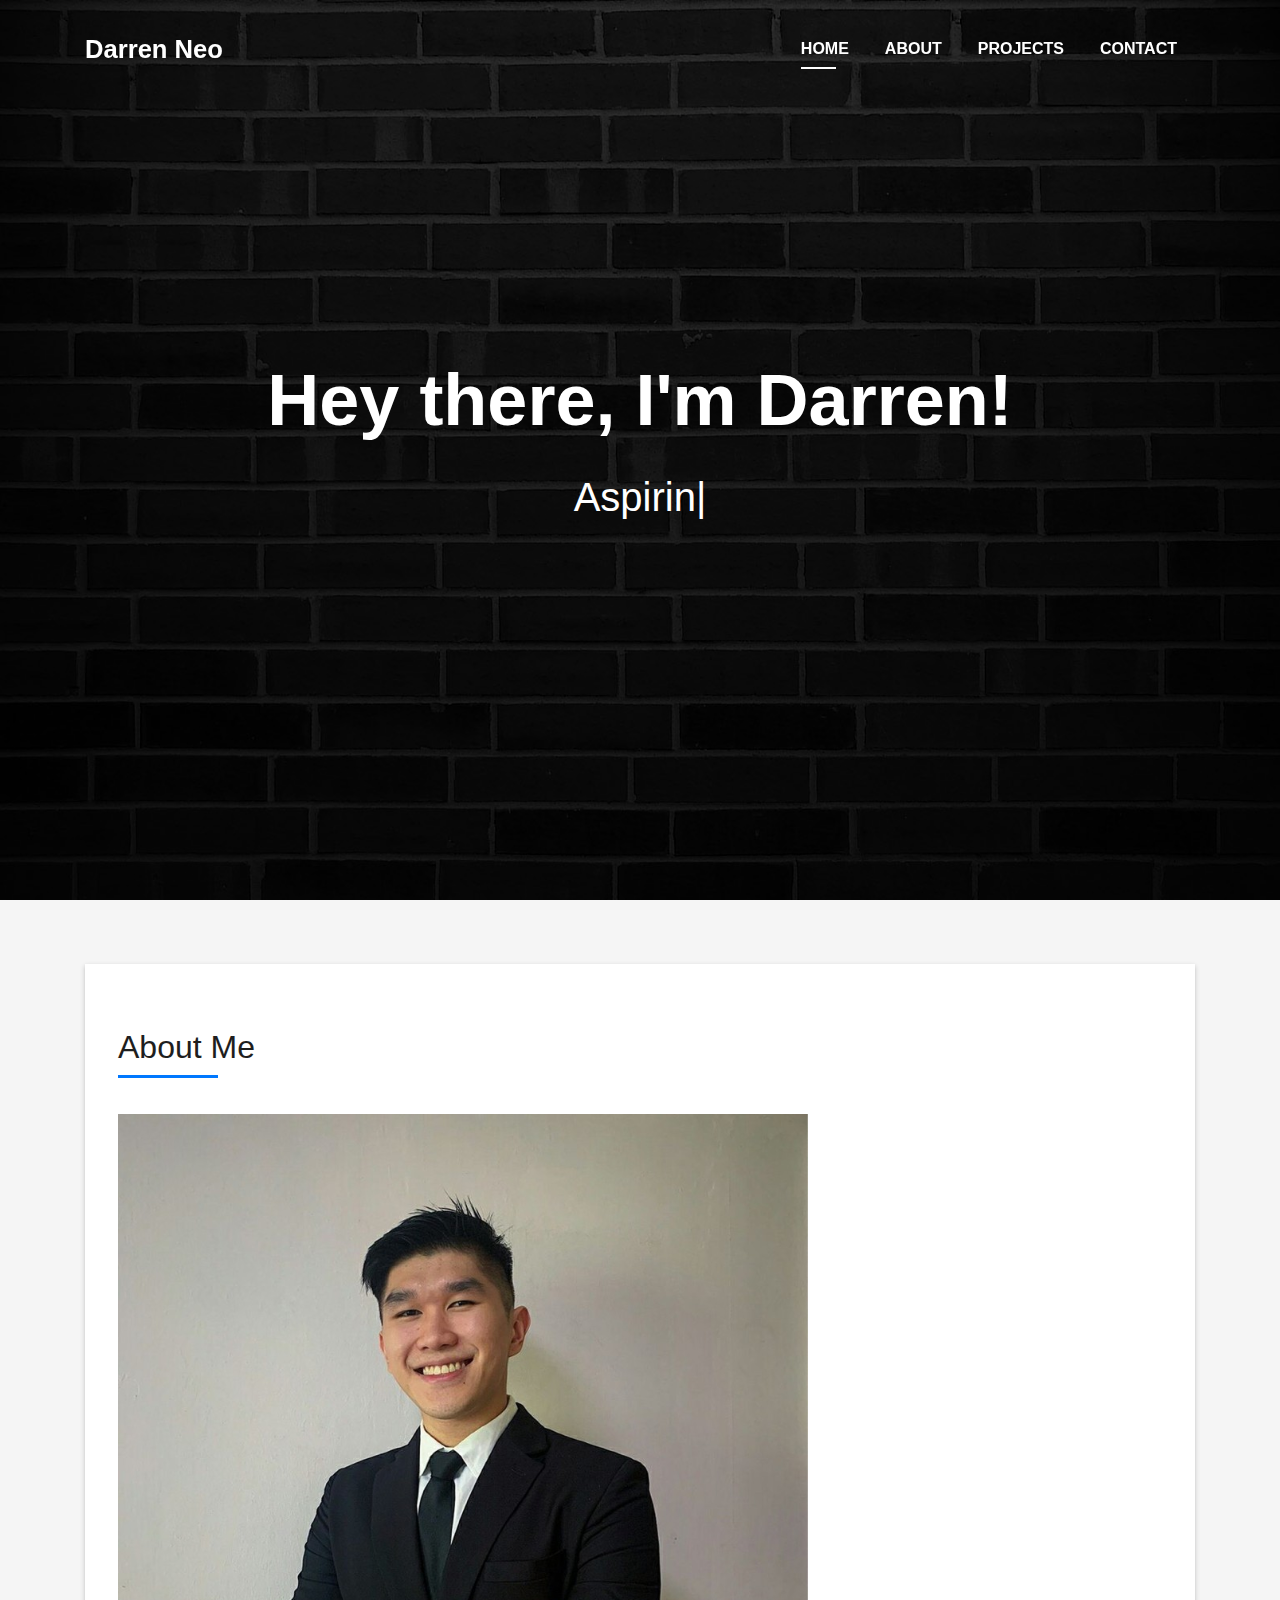
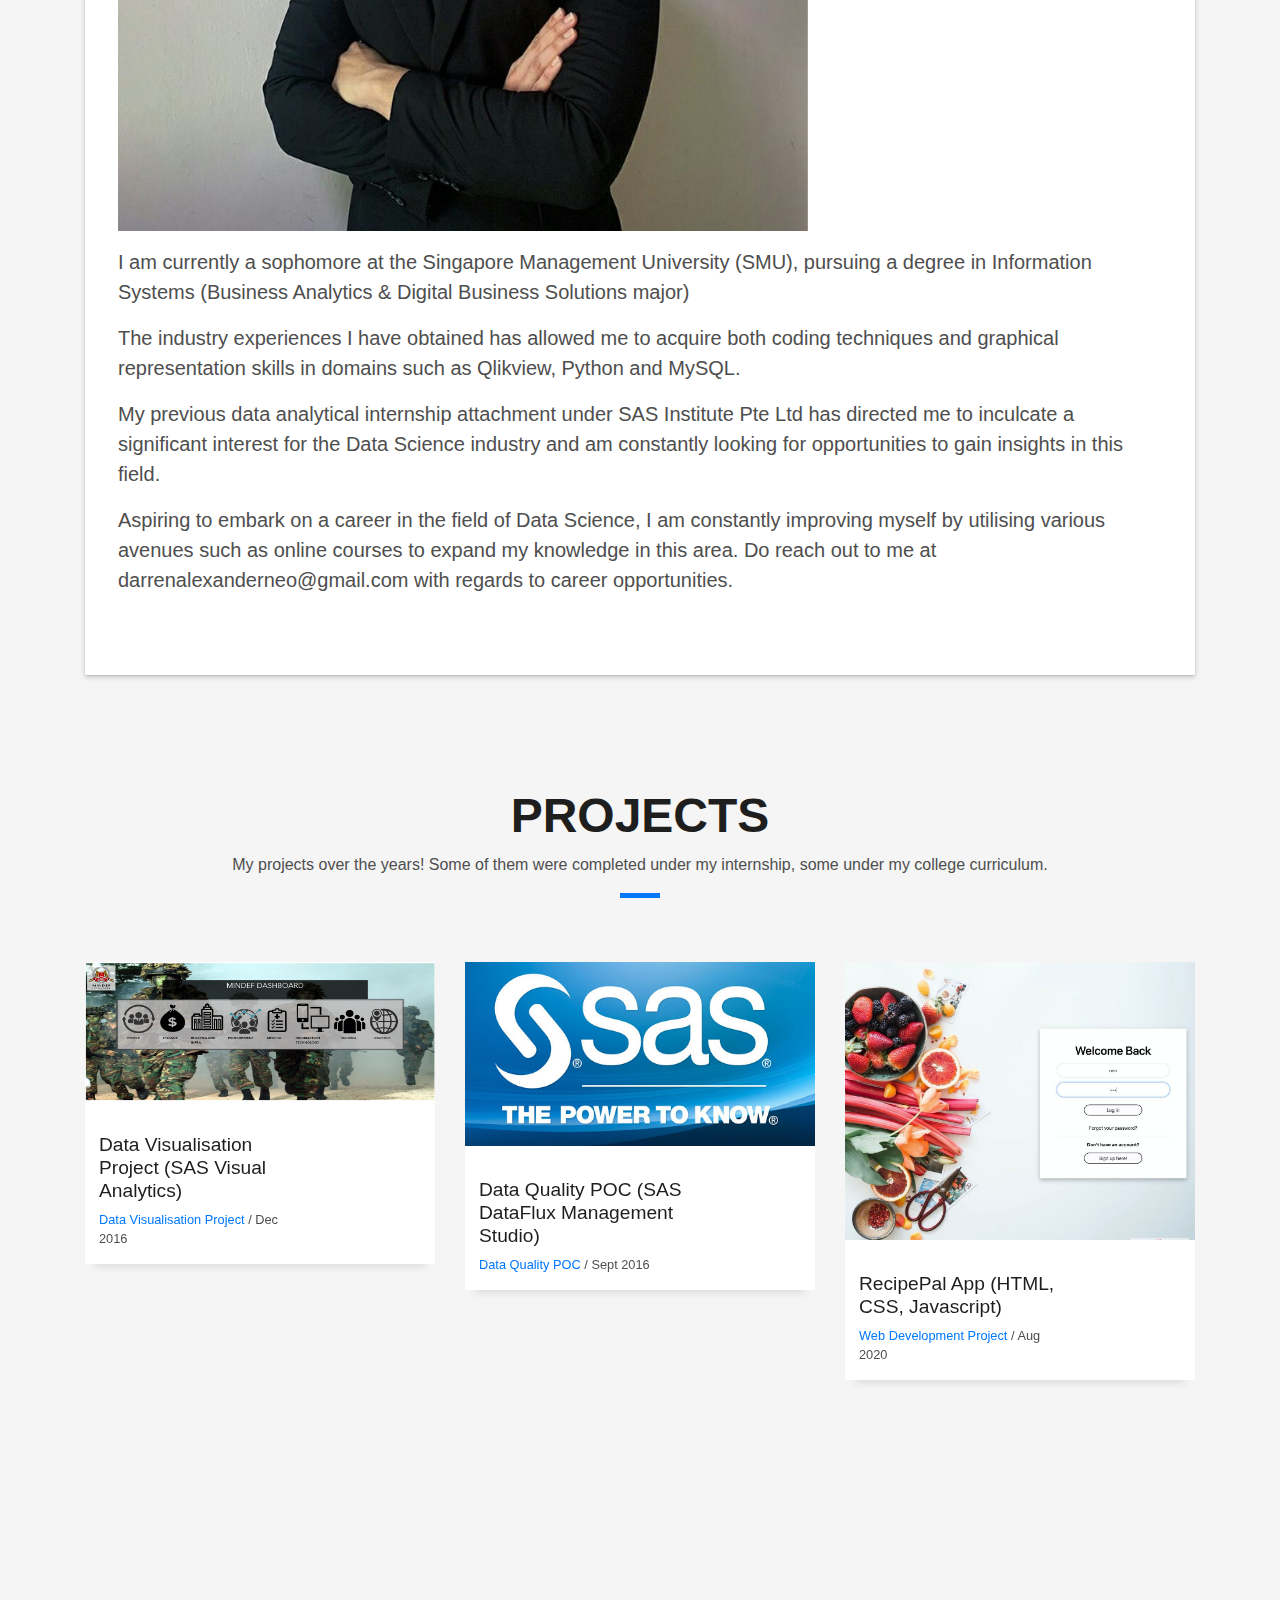
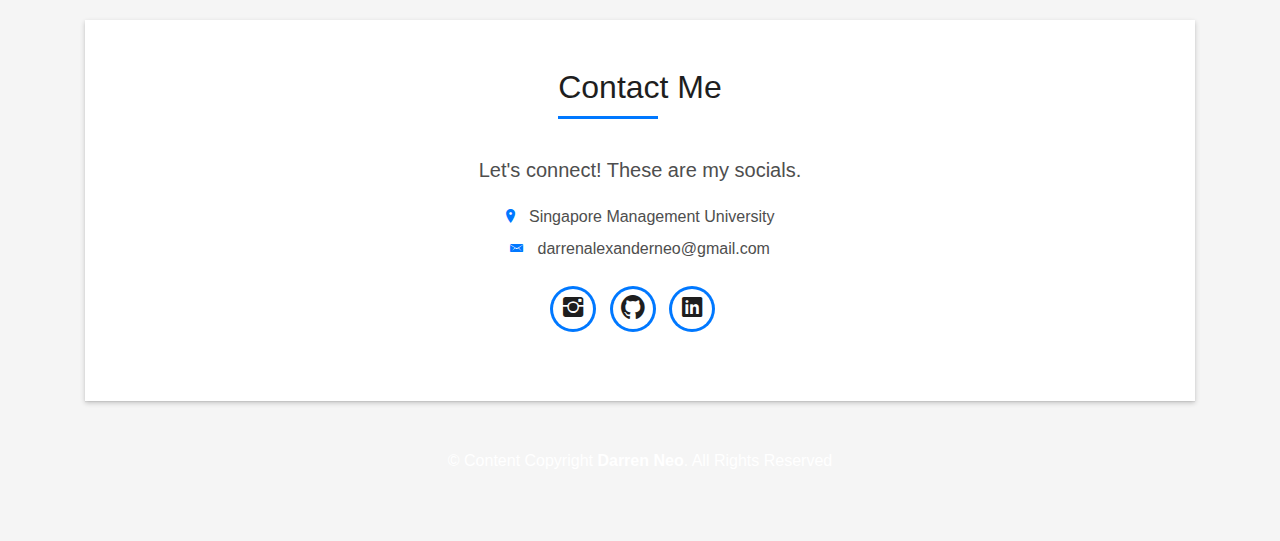
==== index.html @ d56a35bd "Updated profile image on the sidelines" ====
<!DOCTYPE html>
<html lang="en">
<head>
  <meta charset="utf-8">
  <title>Darren's Portfolio</title>
  <meta content="width=device-width, initial-scale=1.0" name="viewport">
  <meta content="" name="keywords">
  <meta content="" name="description">

  <!-- Favicons -->
  <!-- THIS IS THE WEBSITE TAB ICON -->
  <!-- <link href="img/favicon.png" rel="icon"> -->
  <link href="img/apple-touch-icon.png" rel="apple-touch-icon">

  <!-- Bootstrap CSS File -->
  <link href="lib/bootstrap/css/bootstrap.min.css" rel="stylesheet">

  <!-- Libraries CSS Files -->
  <link href="lib/font-awesome/css/font-awesome.min.css" rel="stylesheet">
  <link href="lib/animate/animate.min.css" rel="stylesheet">
  <link href="lib/ionicons/css/ionicons.min.css" rel="stylesheet">
  <link href="lib/owlcarousel/assets/owl.carousel.min.css" rel="stylesheet">
  <link href="lib/lightbox/css/lightbox.min.css" rel="stylesheet">

  <!-- Main Stylesheet File -->
  <link href="css/style.css" rel="stylesheet">

  <!-- =======================================================
    Theme Name: DevFolio
    Theme URL: https://bootstrapmade.com/devfolio-bootstrap-portfolio-html-template/
    Author: BootstrapMade.com
    License: https://bootstrapmade.com/license/
  ======================================================= -->
</head>

<body id="page-top">

  <!--/ Nav Star /-->
  <nav class="navbar navbar-b navbar-trans navbar-expand-md fixed-top" id="mainNav">
    <div class="container">
      <a class="navbar-brand js-scroll" href="#page-top">Darren Neo</a>
      <button class="navbar-toggler collapsed" type="button" data-toggle="collapse" data-target="#navbarDefault"
        aria-controls="navbarDefault" aria-expanded="false" aria-label="Toggle navigation">
        <span></span>
        <span></span>
        <span></span>
      </button>
      <div class="navbar-collapse collapse justify-content-end" id="navbarDefault">
        <ul class="navbar-nav">
          <li class="nav-item">
            <a class="nav-link js-scroll active" href="#home">Home</a>
          </li>
          <li class="nav-item">
            <a class="nav-link js-scroll" href="#about">About</a>
          </li>
          <li class="nav-item">
            <a class="nav-link js-scroll" href="#project">Projects</a>
          </li>
          <li class="nav-item">
            <a class="nav-link js-scroll" href="#contact">Contact</a>
          </li>
        </ul>
      </div>
    </div>
  </nav>
  <!--/ Nav End /-->

  <!--/ Intro Skew Star /-->
  <div id="home" class="intro route bg-image" style="background-image: url(img/top_background.jpg)">
    <div class="overlay-itro"></div>
    <div class="intro-content display-table">
      <div class="table-cell">
        <div class="container">
          <!--<p class="display-6 color-d">Hello, world!</p>-->
          <h1 class="intro-title mb-4">Hey there, I'm Darren!</h1>
          <p class="intro-subtitle"><span class="text-slider-items"> Aspiring Data Scientist. Welcome to my page. </span><strong class="text-slider"></strong></p>
          <!-- <p class="pt-3"><a class="btn btn-primary btn js-scroll px-4" href="#about" role="button">Learn More</a></p> -->
        </div>
      </div>
    </div>
  </div>
  <!--/ Intro Skew End /-->

  <section id="about" class="about-mf sect-pt4 route">
    <div class="container">
      <div class="row">
        <div class="col-sm-12">
          <div class="box-shadow-full">
            <div class="row">
                <div class="about-me pt-4 pt-md-0">
                  <div class="title-box-2">
                    <h5 class="title-left">
                      About Me
                    </h5>
                  </div>
                  <p class="lead">
                    <img src="img/neo.jpg">
                  </p>
                  <p class="lead">
                    I am currently a sophomore at the Singapore Management University (SMU), pursuing a degree in Information Systems (Business Analytics & Digital Business Solutions major)
                  
                  </p>

                  <p class="lead">
                    The industry experiences I have obtained has allowed me to acquire both coding techniques and graphical representation skills in domains such as Qlikview, Python and MySQL.
                  </p>


                  <p class="lead">
                    My previous data analytical internship attachment under SAS Institute Pte Ltd has directed me to inculcate a significant interest for the Data Science industry and am constantly looking for opportunities to gain insights in this field.
                  </p>
                    
                  <p class="lead">
                    Aspiring to embark on a career in the field of Data Science, I am constantly improving myself by utilising various avenues such as online courses to expand my knowledge in this area.

                    Do reach out to me at darrenalexanderneo@gmail.com with regards to career opportunities.
                  </p>
                </div>
            </div>
          </div>
        </div>
      </div>
    </div>
  </section>


  <!-- <div class="section-counter paralax-mf bg-image" style="background-image: url(img/counters-bg.jpg)">
    <div class="overlay-mf"></div>
    <div class="container">
      <div class="row">
        <div class="col-sm-3 col-lg-3">
          <div class="counter-box">
            <div class="counter-ico">
              <span class="ico-circle"><i class="ion-checkmark-round"></i></span>
            </div>
            <div class="counter-num">
              <p class="counter">450</p>
              <span class="counter-text">WORKS COMPLETED</span>
            </div>
          </div>
        </div>
        <div class="col-sm-3 col-lg-3">
          <div class="counter-box pt-4 pt-md-0">
            <div class="counter-ico">
              <span class="ico-circle"><i class="ion-ios-calendar-outline"></i></span>
            </div>
            <div class="counter-num">
              <p class="counter">15</p>
              <span class="counter-text">YEARS OF EXPERIENCE</span>
            </div>
          </div>
        </div>
        <div class="col-sm-3 col-lg-3">
          <div class="counter-box pt-4 pt-md-0">
            <div class="counter-ico">
              <span class="ico-circle"><i class="ion-ios-people"></i></span>
            </div>
            <div class="counter-num">
              <p class="counter">550</p>
              <span class="counter-text">TOTAL CLIENTS</span>
            </div>
          </div>
        </div>
        <div class="col-sm-3 col-lg-3">
          <div class="counter-box pt-4 pt-md-0">
            <div class="counter-ico">
              <span class="ico-circle"><i class="ion-ribbon-a"></i></span>
            </div>
            <div class="counter-num">
              <p class="counter">36</p>
              <span class="counter-text">AWARD WON</span>
            </div>
          </div>
        </div>
      </div>
    </div>
  </div> -->

  <!--/ Section Portfolio Star /-->
  <section id="project" class="portfolio-mf sect-pt4 route">
    <div class="container">
      <div class="row">
        <div class="col-sm-12">
          <div class="title-box text-center">
            <h3 class="title-a">
              Projects
            </h3>
            <p class="subtitle-a">
              My projects over the years! Some of them were completed under my internship, some under my college curriculum.
            </p>
            <div class="line-mf"></div>
          </div>
        </div>
      </div>
      <div class="row">
        <!-- Project 1 -->
        <div class="col-md-4">
          <div class="work-box">
            <a href="https://www.notion.so/DSTA-Project-be41831e531940e592bbd3d10b6cafe5" target="_blank">
              <div class="work-img">
                <img src="img/project1.png" alt="" class="img-fluid">
              </div>
              <div class="work-content">
                <div class="row">
                  <div class="col-sm-8">
                    <h4 class="w-title"> Data Visualisation Project (SAS Visual Analytics) </h4>
                    <div class="w-more">
                      <span class="w-ctegory">Data Visualisation Project</span> / <span class="w-date">Dec 2016</span>
                    </div>
                  </div>
                </div>
              </div>
            </a>
          </div>
        </div>
        <!-- End of Project 1 -->

        <!-- Project 2 -->
        <div class="col-md-4">
          <div class="work-box">
            <a href="https://www.notion.so/Data-Quality-POC-with-SAS-DataFlux-Management-Studio-527b34cad21740ccb326f29908d84ff3" target="_blank">
              <div class="work-img">
                <img src="img/project2.jpg" alt="" class="img-fluid">
              </div>
              <div class="work-content">
                <div class="row">
                  <div class="col-sm-8">
                    <h4 class="w-title"> Data Quality POC (SAS DataFlux Management Studio) </h4>
                    <div class="w-more">
                      <span class="w-ctegory">Data Quality POC</span> / <span class="w-date">Sept 2016</span>
                    </div>
                  </div>
                </div>
              </div>
            </a>
          </div>
        </div>
        <!-- End of Project 2 -->

        <!-- Project 3 -->
        <div class="col-md-4">
          <div class="work-box">
            <a href="http://recipepal.000webhostapp.com/main/" target="_blank">
              <div class="work-img">
                <img src="img/project3.jpg" alt="" class="img-fluid">
              </div>
              <div class="work-content">
                <div class="row">
                  <div class="col-sm-8">
                    <h4 class="w-title"> RecipePal App (HTML, CSS, Javascript) </h4>
                    <div class="w-more">
                      <span class="w-ctegory">Web Development Project</span> / <span class="w-date">Aug 2020</span>
                    </div>
                  </div>
                </div>
              </div>
            </a>
          </div>
        </div>
        <!-- End of Project 3 -->
        
      </div>
    </div>
  </section>
  <!--/ Section Portfolio End /-->

  <!--/ Section Contact-Footer Star /-->
  <!--  Can add paralax-mf to section class -->
  <section class="footer-paralax bg-image sect-mt4 route" style="background-image: url(img/contact_bg.jpg)">
    <!-- <div class="paralax-mf"></div> -->
    <div class="container">
      <div class="row">
        <div class="col-sm-12">
          <div class="contact-mf">
            <div id="contact" class="box-shadow-full">
              <div class="row">
                <div class="col-md-12" style="text-align: center">
                  <div class="title-box-2 pt-4 pt-md-0">
                    <h5 class="title-left">
                      Contact Me
                    </h5>
                  </div>
                  <div class="more-info">
                    <p class="lead">
                      Let's connect! These are my socials.
                    </p>
                    <ul class="list-ico">
                      <li><span class="ion-ios-location"></span> Singapore Management University</li>
                      <!-- <li><span class="ion-ios-telephone"></span> (617) 557-0089</li> -->
                      <li><span class="ion-email"></span> darrenalexanderneo@gmail.com</li>
                    </ul>
                  </div>
                  <div class="socials">
                    <ul>
                      <li><a href="https://instagram.com/darrennyy"><span class="ico-circle"><i class="ion-social-instagram"></i></span></a></li>
                      <li><a href="https://github.com/darrenalexanderneo"><span class="ico-circle"><i class="ion-social-github"></i></span></a></li>
                      <li><a href="https://www.linkedin.com/in/darren-neo-yong-yi/"><span class="ico-circle"><i class="ion-social-linkedin"></i></span></a></li>
                    </ul>
                  </div>
                </div>
              </div>
            </div>
          </div>
        </div>
      </div>
    </div>
    <footer>
      <div class="container">
        <div class="row">
          <div class="col-sm-12">
            <div class="copyright-box">
              <p class="copyright">&copy; Content Copyright <strong>Darren Neo</strong>. All Rights Reserved</p>
              <div class="credits">
                <!--
                  All the links in the footer should remain intact.
                  You can delete the links only if you purchased the pro version.
                  Licensing information: https://bootstrapmade.com/license/
                  Purchase the pro version with working PHP/AJAX contact form: https://bootstrapmade.com/buy/?theme=DevFolio
                -->
                <!-- Designed by <a href="https://bootstrapmade.com/">BootstrapMade</a> -->
              </div>
            </div>
          </div>
        </div>
      </div>
    </footer>
  </section>
  <!--/ Section Contact-footer End /-->

  <a href="#" class="back-to-top"><i class="fa fa-chevron-up"></i></a>
  <div id="preloader"></div>

  <!-- JavaScript Libraries -->
  <script src="lib/jquery/jquery.min.js"></script>
  <script src="lib/jquery/jquery-migrate.min.js"></script>
  <script src="lib/popper/popper.min.js"></script>
  <script src="lib/bootstrap/js/bootstrap.min.js"></script>
  <script src="lib/easing/easing.min.js"></script>
  <script src="lib/counterup/jquery.waypoints.min.js"></script>
  <script src="lib/counterup/jquery.counterup.js"></script>
  <script src="lib/owlcarousel/owl.carousel.min.js"></script>
  <script src="lib/lightbox/js/lightbox.min.js"></script>
  <script src="lib/typed/typed.min.js"></script>
  <!-- Contact Form JavaScript File -->
  <script src="contactform/contactform.js"></script>

  <!-- Template Main Javascript File -->
  <script src="js/main.js"></script>

</body>
</html>
---- css/style.css ----
/*
  Theme Name: DevFolio
  Theme URL: https://bootstrapmade.com/devfolio-bootstrap-portfolio-html-template/
  Author: BootstrapMade.com
  License: https://bootstrapmade.com/license/
*/

/*======================================
//--//-->   STYLES GENERALES
======================================*/

body {
  background-color: #f5f5f5;
  color: #4e4e4e;
}

h1,
h2,
h3,
h4,
h5,
h6 {
  color: #1e1e1e;
}

a {
  color: #1e1e1e;
  transition: all 0.5s ease-in-out;
}

a:hover {
  color: #0078ff;
  text-decoration: none;
  transition: all 0.5s ease-in-out;
}

.p-r {
  position: relative;
}

.color-a {
  color: #0078ff;
}

.color-d {
  color: #f5f5f5;
}

.color-text-a {
  color: #4e4e4e;
}

.box-shadow,
.paralax-mf,
.service-box,
.work-box,
.card-blog {
  box-shadow: 0 13px 8px -10px rgba(0, 0, 0, 0.1);
}

.box-shadow-a,
.button:hover {
  box-shadow: 0 0 0 4px #cde1f8;
}

.display-5 {
  font-size: 2.5rem;
  font-weight: 300;
  line-height: 1.1;
}

.display-6 {
  font-size: 2rem;
  font-weight: 300;
  line-height: 1.1;
}

.avatar {
  width: 32px;
  height: 32px;
  margin-right: 4px;
  overflow: hidden;
}

.bg-image {
  background-repeat: no-repeat;
  background-attachment: fixed;
  background-size: cover;
  background-position: center center;
}

.overlay-mf {
  background-color: #0078ff;
}

.overlay-mf {
  position: absolute;
  top: 0;
  left: 0px;
  padding: 0;
  height: 100%;
  width: 100%;
  opacity: .7;
}

.paralax-mf {
  position: relative;
  padding: 8rem 0;
}

.display-table {
  width: 100%;
  height: 100%;
  display: table;
}

.table-cell {
  display: table-cell;
  vertical-align: middle;
}

/*--/ Sections /--*/

.sect-4 {
  padding: 4rem 0;
}

.sect-pt4 {
  padding-top: 4rem;
}

.sect-mt4 {
  margin-top: 4rem;
}

/*--/ Title s /--*/

.title-s {
  font-weight: 600;
  color: #1e1e1e;
  font-size: 1.1rem;
}

/*--/ Title A /--*/

.title-box {
  margin-bottom: 4rem;
}

.title-a {
  font-size: 3rem;
  font-weight: bold;
  text-transform: uppercase;
}

.subtitle-a {
  color: #4e4e4e;
}

.line-mf {
  width: 40px;
  height: 5px;
  background-color: #0078ff;
  margin: 0 auto;
}

/*--/ Title Left /--*/

.title-box-2 {
  margin-bottom: 3rem;
}

.title-left {
  font-size: 2rem;
  position: relative;
}

.title-left:before {
  content: '';
  position: absolute;
  height: 3px;
  background-color: #0078ff;
  width: 100px;
  bottom: -12px;
}

/*------/ Box /------*/

.box-pl2 {
  padding-left: 2rem;
}

.box-shadow-full {
  padding: 3rem 1.25rem;
  position: relative;
  background-color: #fff;
  margin-bottom: 3rem;
  z-index: 2;
  box-shadow: 0 1px 1px 0 rgba(0, 0, 0, 0.06), 0 2px 5px 0 rgba(0, 0, 0, 0.2);
}

/*------/ Socials /------*/

.socials {
  padding: 1.5rem 0;
}

.socials ul li {
  display: inline-block;
}

.socials .ico-circle {
  height: 40px;
  width: 40px;
  font-size: 1.7rem;
  border-radius: 50%;
  line-height: 1.4;
  margin: 0 15px 0 0;
  box-shadow: 0 0 0 3px #0078ff;
  transition: all 500ms ease;
}

.socials .ico-circle:hover {
  background-color: #0078ff;
  color: #fff;
  box-shadow: 0 0 0 3px #cde1f8;
  transition: all 500ms ease;
}

/*------/ Ul resect /------*/

.ul-resect,
.socials ul,
.list-ico,
.blog-wrapper .post-meta ul,
.box-comments .list-comments,
.widget-sidebar .list-sidebar,
.widget-tags ul {
  list-style: none;
  padding-left: 0;
  margin-bottom: 0;
}

.list-ico {
  line-height: 2;
}

.list-ico span {
  color: #0078ff;
  margin-right: 10px;
}

/*------/ Ico Circle /------*/

.ico-circle {
  height: 100px;
  width: 100px;
  font-size: 2rem;
  border-radius: 50%;
  line-height: 1.55;
  margin: 0 auto;
  text-align: center;
  box-shadow: 0 0 0 10px #0078ff;
  display: block;
}

/*------/ Owl Carousel /------*/

.owl-theme .owl-dots {
  text-align: center;
  margin-top: 18px;
}

.owl-theme .owl-dots .owl-dot {
  display: inline-block;
}

.owl-theme .owl-dots .owl-dot span {
  width: 18px;
  height: 7px;
  margin: 5px 5px;
  background: #cde1f8;
  border: 0px solid #cde1f8;
  display: block;
  transition: all 0.6s ease-in-out;
  cursor: pointer;
}

.owl-theme .owl-dots .owl-dot:hover span {
  background-color: #cde1f8;
}

.owl-theme .owl-dots .owl-dot.active span {
  background-color: #1B1B1B;
  width: 25px;
}

/*--/ Scrolltop s /--*/

.scrolltop-mf {
  position: relative;
  display: none;
}

.scrolltop-mf span {
  z-index: 999;
  position: fixed;
  width: 42px;
  height: 42px;
  background-color: #0078ff;
  opacity: .7;
  font-size: 1.6rem;
  line-height: 1.5;
  text-align: center;
  color: #fff;
  top: auto;
  left: auto;
  right: 30px;
  bottom: 50px;
  cursor: pointer;
  border-radius: 50%;
}

/* Back to top button */

.back-to-top {
  position: fixed;
  display: none;
  background: #0078ff;
  color: #fff;
  width: 44px;
  height: 44px;
  text-align: center;
  line-height: 1;
  font-size: 16px;
  border-radius: 50%;
  right: 15px;
  bottom: 15px;
  transition: background 0.5s;
  z-index: 11;
}

.back-to-top i {
  padding-top: 12px;
  color: #fff;
}

/* Prelaoder */

#preloader {
  position: fixed;
  top: 0;
  left: 0;
  right: 0;
  bottom: 0;
  z-index: 9999;
  overflow: hidden;
  background: #fff;
}

#preloader:before {
  content: "";
  position: fixed;
  top: calc(50% - 30px);
  left: calc(50% - 30px);
  border: 6px solid #f2f2f2;
  border-top: 6px solid #0078ff;
  border-radius: 50%;
  width: 60px;
  height: 60px;
  -webkit-animation: animate-preloader 1s linear infinite;
  animation: animate-preloader 1s linear infinite;
}

@-webkit-keyframes animate-preloader {
  0% {
    -webkit-transform: rotate(0deg);
    transform: rotate(0deg);
  }

  100% {
    -webkit-transform: rotate(360deg);
    transform: rotate(360deg);
  }
}

@keyframes animate-preloader {
  0% {
    -webkit-transform: rotate(0deg);
    transform: rotate(0deg);
  }

  100% {
    -webkit-transform: rotate(360deg);
    transform: rotate(360deg);
  }
}

/*======================================
//--//-->   NAVBAR
======================================*/

.navbar-b {
  transition: all .5s ease-in-out;
  background-color: transparent;
  padding-top: 1.563rem;
  padding-bottom: 1.563rem;
}

.navbar-b.navbar-reduce {
  box-shadow: 0px 6px 9px 0px rgba(0, 0, 0, 0.06);
}

.navbar-b.navbar-trans .nav-item,
.navbar-b.navbar-reduce .nav-item {
  position: relative;
  padding-right: 10px;
  padding-left: 0;
}

.navbar-b.navbar-trans .nav-link,
.navbar-b.navbar-reduce .nav-link {
  color: #fff;
  text-transform: uppercase;
  font-weight: 600;
}

.navbar-b.navbar-trans .nav-link:before,
.navbar-b.navbar-reduce .nav-link:before {
  content: '';
  position: absolute;
  margin-left: 0px;
  width: 0%;
  bottom: 0;
  left: 0;
  height: 2px;
  transition: all 500ms ease;
}

.navbar-b.navbar-trans .nav-link:hover,
.navbar-b.navbar-reduce .nav-link:hover {
  color: #1B1B1B;
}

.navbar-b.navbar-trans .nav-link:hover:before,
.navbar-b.navbar-reduce .nav-link:hover:before {
  width: 35px;
}

.navbar-b.navbar-trans .show > .nav-link:before,
.navbar-b.navbar-trans .active > .nav-link:before,
.navbar-b.navbar-trans .nav-link.show:before,
.navbar-b.navbar-trans .nav-link.active:before,
.navbar-b.navbar-reduce .show > .nav-link:before,
.navbar-b.navbar-reduce .active > .nav-link:before,
.navbar-b.navbar-reduce .nav-link.show:before,
.navbar-b.navbar-reduce .nav-link.active:before {
  width: 35px;
}

.navbar-b.navbar-trans .nav-link:before {
  background-color: #fff;
}

.navbar-b.navbar-trans .nav-link:hover {
  color: #fff;
}

.navbar-b.navbar-trans .show > .nav-link,
.navbar-b.navbar-trans .active > .nav-link,
.navbar-b.navbar-trans .nav-link.show,
.navbar-b.navbar-trans .nav-link.active {
  color: #fff;
}

.navbar-b.navbar-reduce {
  transition: all .5s ease-in-out;
  background-color: #fff;
  padding-top: 15px;
  padding-bottom: 15px;
}

.navbar-b.navbar-reduce .nav-link {
  color: #0078ff;
}

.navbar-b.navbar-reduce .nav-link:before {
  background-color: #0078ff;
}

.navbar-b.navbar-reduce .nav-link:hover {
  color: #0078ff;
}

.navbar-b.navbar-reduce .show > .nav-link,
.navbar-b.navbar-reduce .active > .nav-link,
.navbar-b.navbar-reduce .nav-link.show,
.navbar-b.navbar-reduce .nav-link.active {
  color: #0078ff;
}

.navbar-b.navbar-reduce .navbar-brand {
  color: #0078ff;
}

.navbar-b.navbar-reduce .navbar-toggler span {
  background-color: #1B1B1B;
}

.navbar-b .navbar-brand {
  color: #fff;
  font-size: 1.6rem;
  font-weight: 600;
}

.navbar-b .navbar-nav .dropdown-item.show .dropdown-menu,
.navbar-b .dropdown.show .dropdown-menu,
.navbar-b .dropdown-btn.show .dropdown-menu {
  -webkit-transform: translate3d(0px, 0px, 0px);
  transform: translate3d(0px, 0px, 0px);
  visibility: visible !important;
}

.navbar-b .dropdown-menu {
  margin: 1.12rem 0 0;
  border-radius: 0;
}

.navbar-b .dropdown-menu .dropdown-item {
  padding: .7rem 1.7rem;
  transition: all 500ms ease;
}

.navbar-b .dropdown-menu .dropdown-item:hover {
  background-color: #0078ff;
  color: #fff;
  transition: all 500ms ease;
}

.navbar-b .dropdown-menu .dropdown-item.active {
  background-color: #0078ff;
}

/*--/ Hamburger Navbar /--*/

.navbar-toggler {
  position: relative;
}

.navbar-toggler:focus,
.navbar-toggler:active {
  outline: 0;
}

.navbar-toggler span {
  display: block;
  background-color: #fff;
  height: 3px;
  width: 25px;
  margin-top: 4px;
  margin-bottom: 4px;
  -webkit-transform: rotate(0deg);
  transform: rotate(0deg);
  left: 0;
  opacity: 1;
}

.navbar-toggler span:nth-child(1),
.navbar-toggler span:nth-child(3) {
  transition: -webkit-transform .35s ease-in-out;
  transition: transform .35s ease-in-out;
  transition: transform .35s ease-in-out, -webkit-transform .35s ease-in-out;
}

.navbar-toggler:not(.collapsed) span:nth-child(1) {
  position: absolute;
  left: 12px;
  top: 10px;
  -webkit-transform: rotate(135deg);
  transform: rotate(135deg);
  opacity: 0.9;
}

.navbar-toggler:not(.collapsed) span:nth-child(2) {
  height: 12px;
  visibility: hidden;
  background-color: transparent;
}

.navbar-toggler:not(.collapsed) span:nth-child(3) {
  position: absolute;
  left: 12px;
  top: 10px;
  -webkit-transform: rotate(-135deg);
  transform: rotate(-135deg);
  opacity: 0.9;
}

/*======================================
//--//-->   INTRO
======================================*/

.intro {
  height: 100vh;
  position: relative;
  color: #fff;
}

.intro .intro-content {
  text-align: center;
  position: absolute;
}

.intro .overlay-itro {
  background-color: rgba(0, 0, 0, 0.6);
  position: absolute;
  top: 0;
  left: 0px;
  padding: 0;
  height: 100%;
  width: 100%;
  opacity: .9;
}

.intro .intro-title {
  color: #fff;
  font-weight: 600;
  font-size: 3rem;
}

.intro .intro-subtitle {
  font-size: 1.5rem;
  font-weight: 300;
}

.intro .text-slider-items {
  display: none;
}

.intro-single {
  height: 350px;
}

.intro-single .intro-content {
  margin-top: 30px;
}

.intro-single .intro-title {
  text-transform: uppercase;
  font-size: 3rem;
}

.intro-single .breadcrumb {
  background-color: transparent;
  color: #0078ff;
}

.intro-single .breadcrumb .breadcrumb-item:before {
  color: #cde1f8;
}

.intro-single .breadcrumb .breadcrumb-item.active {
  color: #cde1f8;
}

.intro-single .breadcrumb a {
  color: #fff;
}

/*======================================
//--//-->   ABOUT
======================================*/

.about-mf .box-shadow-full {
  padding-top: 4rem;
  padding-bottom: 4rem;
}

.about-mf .about-img {
  margin-bottom: 2rem;
}

.about-mf .about-img img {
  margin-left: 10px;
}

.skill-mf span {
  color: #4e4e4e;
}

.skill-mf .progress {
  background-color: #cde1f8;
  margin: .5rem 0 1.2rem 0;
  border-radius: 0;
  height: .7rem;
}

.skill-mf .progress .progress-bar {
  height: .7rem;
  background-color: #0078ff;
}

/*======================================
//--//-->   SERVICES
======================================*/

.service-box {
  background-color: #fff;
  padding: 2.5rem 1.3rem;
  border-radius: 1rem;
  margin-bottom: 3rem;
}

.service-box:hover .ico-circle {
  transition: all 500ms ease;
  color: #fff;
  background-color: #0078ff;
  box-shadow: 0 0 0 10px #cde1f8;
}

.service-box .service-ico {
  margin-bottom: 1rem;
  color: #1e1e1e;
}

.service-box .ico-circle {
  transition: all 500ms ease;
  font-size: 4rem;
}

.service-box .s-title {
  font-size: 1.4rem;
  text-transform: uppercase;
  text-align: center;
  padding: .4rem 0;
}

.service-box .s-description {
  color: #4e4e4e;
}

/*======================================
//--//-->   COUNTER
======================================*/

.counter-box {
  color: #fff;
  text-align: center;
}

.counter-ico {
  margin-bottom: 1rem;
}

.counter-ico .ico-circle {
  height: 60px;
  width: 60px;
  line-height: 1.8;
  box-shadow: 0 0 0 10px #cde1f8;
}

.counter-num .counter {
  font-size: 2rem;
  margin-bottom: 0;
}

/*======================================
//--//-->   PORTFOLIO
======================================*/

.work-box {
  margin-bottom: 3rem;
  -webkit-backface-visibility: hidden;
  backface-visibility: hidden;
  background-color: #fff;
}

.work-box:hover img {
  -webkit-transform: scale(1.3);
  transform: scale(1.3);
}

.work-img {
  display: block;
  overflow: hidden;
}

.work-img img {
  transition: all 1s;
}

.work-content {
  padding: 2rem 3% 1rem 4%;
}

.work-content .w-more {
  color: #4e4e4e;
  font-size: .8rem;
}

.work-content .w-more .w-ctegory {
  color: #0078ff;
}

.work-content .w-like {
  font-size: 2.5rem;
  color: #0078ff;
  float: right;
}

.work-content .w-like a {
  color: #0078ff;
}

.work-content .w-like .num-like {
  font-size: .7rem;
}

.w-title {
  font-size: 1.2rem;
}

/*======================================
//--//-->   TESTIMONIALS
======================================*/

.testimonials .owl-carousel .owl-item img {
  width: auto;
}

.testimonial-box {
  color: #fff;
  text-align: center;
}

.testimonial-box .author-test {
  margin-top: 1rem;
}

.testimonial-box .author-test img {
  margin: 0 auto;
}

.testimonial-box .author {
  color: #fff;
  text-transform: uppercase;
  font-weight: 600;
  margin: 1rem 0;
  display: block;
  font-size: 1.4rem;
}

.testimonial-box .comit {
  font-size: 2rem;
  color: #0078ff;
  background-color: #fff;
  width: 52px;
  height: 52px;
  display: block;
  margin: 0 auto;
  border-radius: 50%;
  line-height: 1.6;
}

/*======================================
//--//-->   BLOG
======================================*/

.card-blog .card-body {
  position: relative;
}

.card-blog .card-category-box {
  position: absolute;
  text-align: center;
  top: -16px;
  left: 15px;
  right: 15px;
  line-height: 25px;
  overflow: hidden;
}

.card-blog .card-category {
  display: inline-block;
  color: #fff;
  padding: 0 15px 5px;
  overflow: hidden;
  background-color: #0078ff;
  border-radius: 4px;
}

.card-blog .card-category .category {
  color: #fff;
  display: inline-block;
  text-transform: uppercase;
  font-size: .7rem;
  letter-spacing: .1px;
  margin-bottom: 0;
}

.card-blog .card-title {
  font-size: 1.3rem;
  margin-top: .6rem;
}

.card-blog .card-description {
  color: #4e4e4e;
}

.card-blog .post-author {
  display: inline-block;
}

.card-blog .post-date {
  color: #4e4e4e;
  display: inline-block;
  float: right;
}

/*======================================
//--//-->   BLOG-SINGLE
======================================*/

.post-box,
.form-comments,
.box-comments,
.widget-sidebar {
  padding: 2rem;
  background-color: #fff;
  margin-bottom: 3rem;
}

.blog-wrapper .article-title {
  font-size: 1.5rem;
}

.blog-wrapper .post-meta {
  margin: 1rem 0;
}

.blog-wrapper .post-meta ul {
  border-left: 4px solid #0078ff;
  margin-top: 1rem;
}

.blog-wrapper .post-meta ul li {
  display: inline-block;
  margin-left: 15px;
}

.blog-wrapper .post-meta ul a {
  color: #0078ff;
}

.blog-wrapper .post-meta ul span {
  color: #1e1e1e;
}

.blog-wrapper .blockquote {
  border-left: 4px solid #0078ff;
  padding: 18px;
  font-style: italic;
}

/*------/ Comments /------*/

.box-comments .list-comments li {
  padding-bottom: 40px;
}

.box-comments .list-comments .comment-avatar {
  display: table-cell;
  vertical-align: top;
}

.box-comments .list-comments .comment-avatar img {
  width: 80px;
  height: 80px;
}

.box-comments .list-comments .comment-author {
  font-size: 1.3rem;
}

.box-comments .list-comments .comment-details {
  display: table-cell;
  vertical-align: top;
  padding-left: 25px;
}

.box-comments .list-comments a {
  color: #0078ff;
}

.box-comments .list-comments span {
  color: #1e1e1e;
  font-style: italic;
}

.box-comments .comment-children {
  margin-left: 40px;
}

/*------/ Sidebar /------*/

.widget-sidebar .sidebar-title {
  font-size: 1.6rem;
  font-weight: 600;
  border-left: 5px solid #0078ff;
  padding-left: 15px;
  text-transform: uppercase;
  margin-bottom: 1.5rem;
}

.widget-sidebar .list-sidebar li {
  position: relative;
  padding: 6px 0 6px 24px;
}

.widget-sidebar .list-sidebar li:before {
  position: absolute;
  content: "";
  width: 10px;
  height: 1px;
  left: 0;
  background-color: #0078ff;
  top: 20px;
}

.sidebar-search input {
  background-color: #fff;
  border-radius: 0;
  transition: all 0.5s ease-in-out;
}

.sidebar-search .btn-search {
  background-color: #0078ff;
  border-color: #0078ff;
  border-radius: 0;
  padding-left: 20px;
  padding-right: 20px;
}

.widget-tags ul li {
  display: inline-block;
  background-color: #0078ff;
  padding: .2rem .6rem;
  margin-bottom: .5rem;
  border-radius: 15px;
}

.widget-tags ul li a {
  color: #fff;
}

/*======================================
//--//-->   CONTACT
======================================*/

.footer-paralax {
  padding: 4rem 0 0 0;
}

.contact-mf {
  margin-top: 4rem;
}

/*======================================
//--//-->   FOOTER
======================================*/

footer {
  text-align: center;
  color: #fff;
  padding-bottom: 4rem;
}

footer .copyright {
  margin-bottom: .3rem;
}

footer .credits {
  margin-bottom: 0;
}

footer .credits a {
  color: #fff;
}

/*======================================
//--//-->   CONtaCT FORM
======================================*/

#sendmessage {
  color: #0078ff;
  border: 1px solid #0078ff;
  display: none;
  text-align: center;
  padding: 15px;
  font-weight: 600;
  margin-bottom: 15px;
}

#errormessage {
  color: red;
  display: none;
  border: 1px solid red;
  text-align: center;
  padding: 15px;
  font-weight: 600;
  margin-bottom: 15px;
}

#sendmessage.show,
#errormessage.show,
.show {
  display: block;
}

.validation {
  color: red;
  display: none;
  margin: 0 0 20px;
  font-weight: 400;
  font-size: 13px;
}

/*======================================
//--//-->   BUTTON
======================================*/

.button {
  display: inline-block;
  padding: .3rem .6rem;
  text-align: center;
  vertical-align: middle;
  -webkit-user-select: none;
  -moz-user-select: none;
  -ms-user-select: none;
  user-select: none;
  font-size: 1rem;
  border-radius: .3rem;
  border: 1px solid transparent;
  transition: all 500ms ease;
  cursor: pointer;
}

.button:focus {
  outline: 0;
}

.button:hover {
  background-color: #0062d3;
  color: #fff;
  transition: all 500ms ease;
}

.button-a {
  background-color: #0078ff;
  color: #fff;
  border-color: #cde1f8;
}

.button-big {
  padding: .9rem 2.3rem;
  font-size: 1.2rem;
}

.button-rouded {
  border-radius: 5rem;
}

.btn-lg {
  padding: .5rem 1rem;
  font-size: 1.25rem;
  line-height: 1.5;
  border-radius: .3rem;
}

@media (min-width: 577px) {
  .counter-box {
    margin-bottom: 1.8rem;
  }
}

@media (min-width: 767px) {
  .about-mf .box-pl2 {
    margin-top: 3rem;
    padding-left: 0rem;
  }

  .card-blog {
    margin-bottom: 3rem;
  }

  .contact-mf .box-pl2 {
    margin-top: 3rem;
    padding-left: 0rem;
  }
}

@media (min-width: 768px) {
  .box-shadow-full {
    padding: 3rem;
  }

  .navbar-b.navbar-trans .nav-item,
  .navbar-b.navbar-reduce .nav-item {
    padding-left: 10px;
  }

  .navbar-b.navbar-trans .nav-link:before,
  .navbar-b.navbar-reduce .nav-link:before {
    margin-left: 18px;
  }

  .intro .intro-title {
    font-size: 4.5rem;
  }

  .intro .intro-subtitle {
    font-size: 2.5rem;
  }

  .intro-single .intro-title {
    font-size: 3.5rem;
  }

  .testimonial-box .description {
    padding: 0 5rem;
  }

  .post-box,
  .form-comments,
  .box-comments,
  .widget-sidebar {
    padding: 3rem;
  }

  .blog-wrapper .article-title {
    font-size: 1.9rem;
  }

  .box-comments .list-comments .comment-author {
    font-size: 1.5rem;
  }
}

@media (min-width: 992px) {
  .testimonial-box .description {
    padding: 0 8rem;
  }
}

@media (min-width: 1200px) {
  .testimonial-box .description {
    padding: 0 13rem;
  }
}

@media (max-width: 1024px) {
  .bg-image {
    background-attachment: scroll;
  }
}

@media (max-width: 768px) {
  .back-to-top {
    bottom: 15px;
  }
}
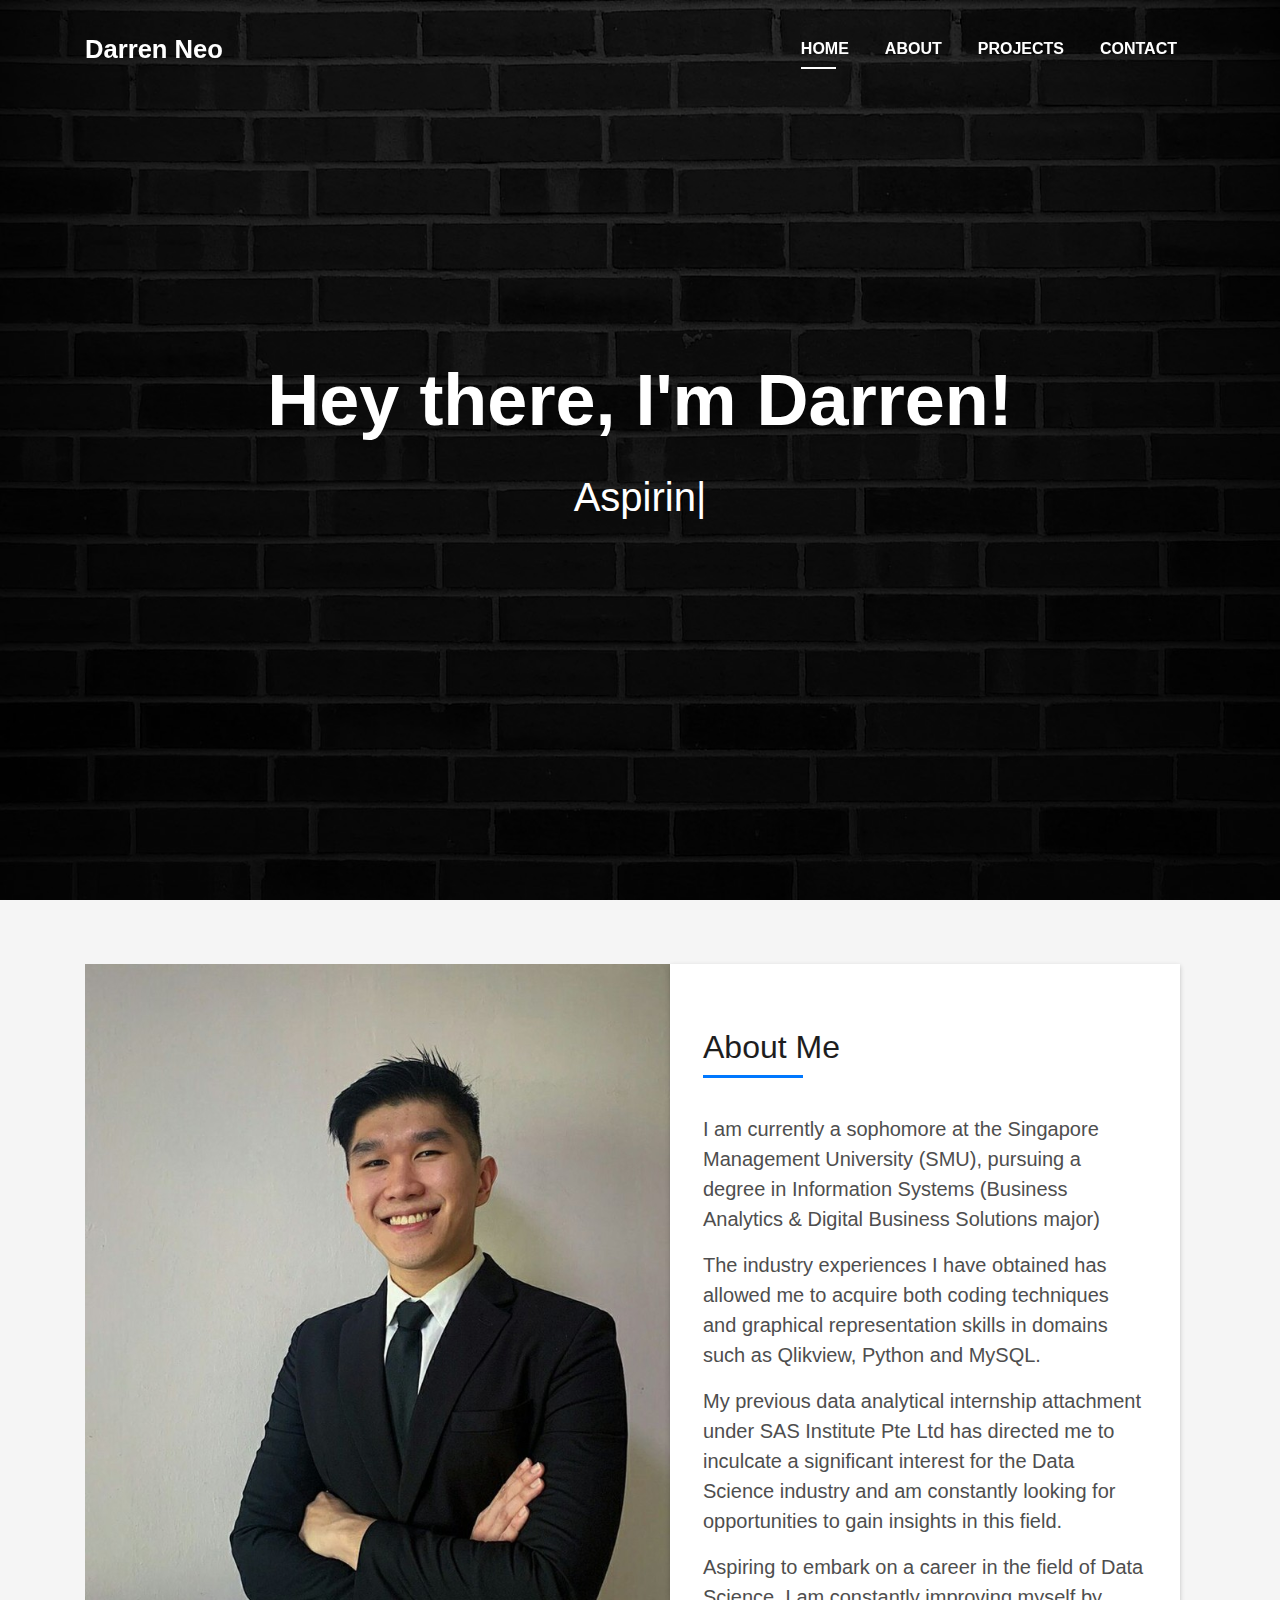
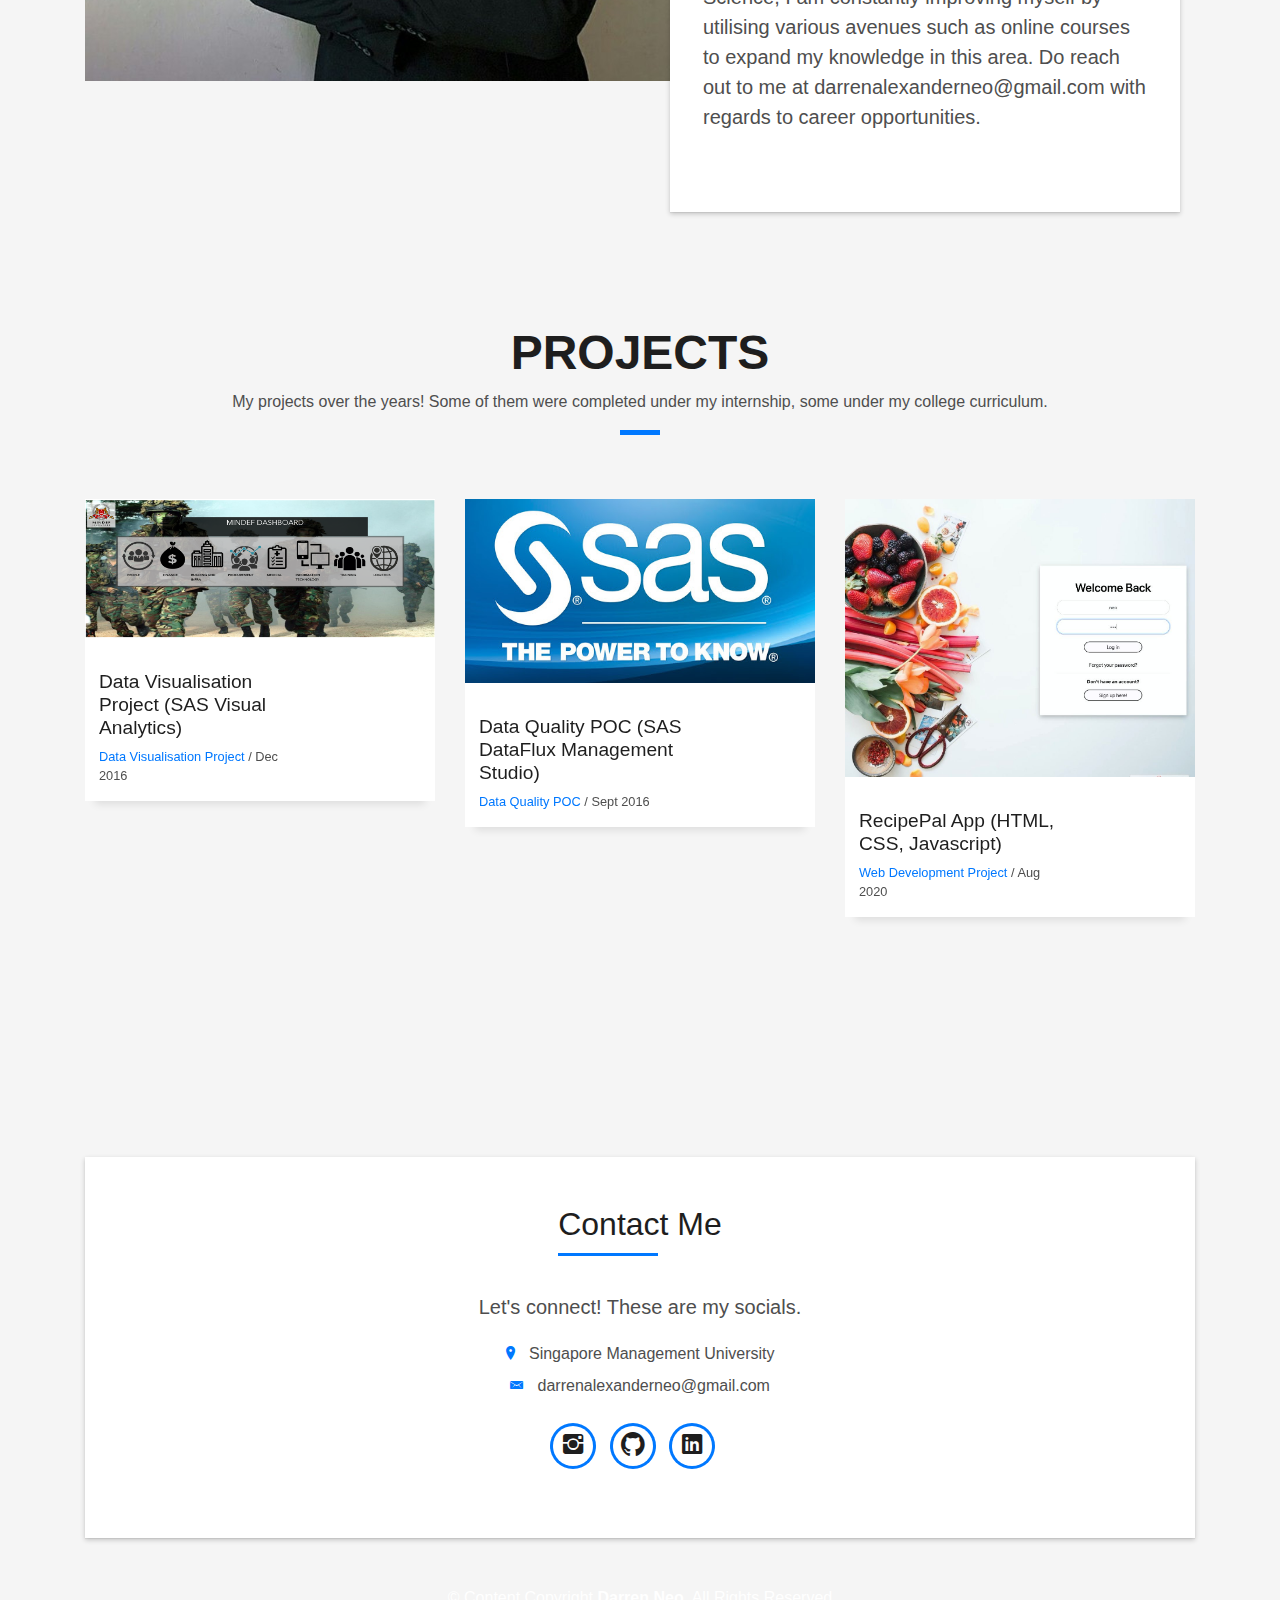
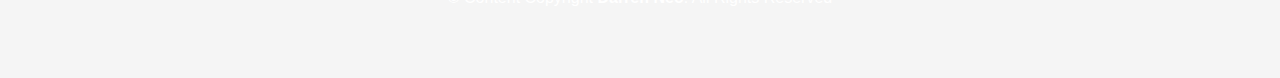
==== commit ea96b89a: "Update index.html" ====
--- a/index.html
+++ b/index.html
@@ -84,6 +84,12 @@
   <section id="about" class="about-mf sect-pt4 route">
     <div class="container">
       <div class="row">
+      <div class="col-sm-6">
+        <p>
+          <img src="img/neo.jpg">
+        </p>
+      </div>
+      <div class="col-sm-6">
         <div class="col-sm-12">
           <div class="box-shadow-full">
             <div class="row">
@@ -94,9 +100,6 @@
                     </h5>
                   </div>
                   <p class="lead">
-                    <img src="img/neo.jpg">
-                  </p>
-                  <p class="lead">
                     I am currently a sophomore at the Singapore Management University (SMU), pursuing a degree in Information Systems (Business Analytics & Digital Business Solutions major)
                   
                   </p>
@@ -119,6 +122,7 @@
             </div>
           </div>
         </div>
+      </div>
       </div>
     </div>
   </section>
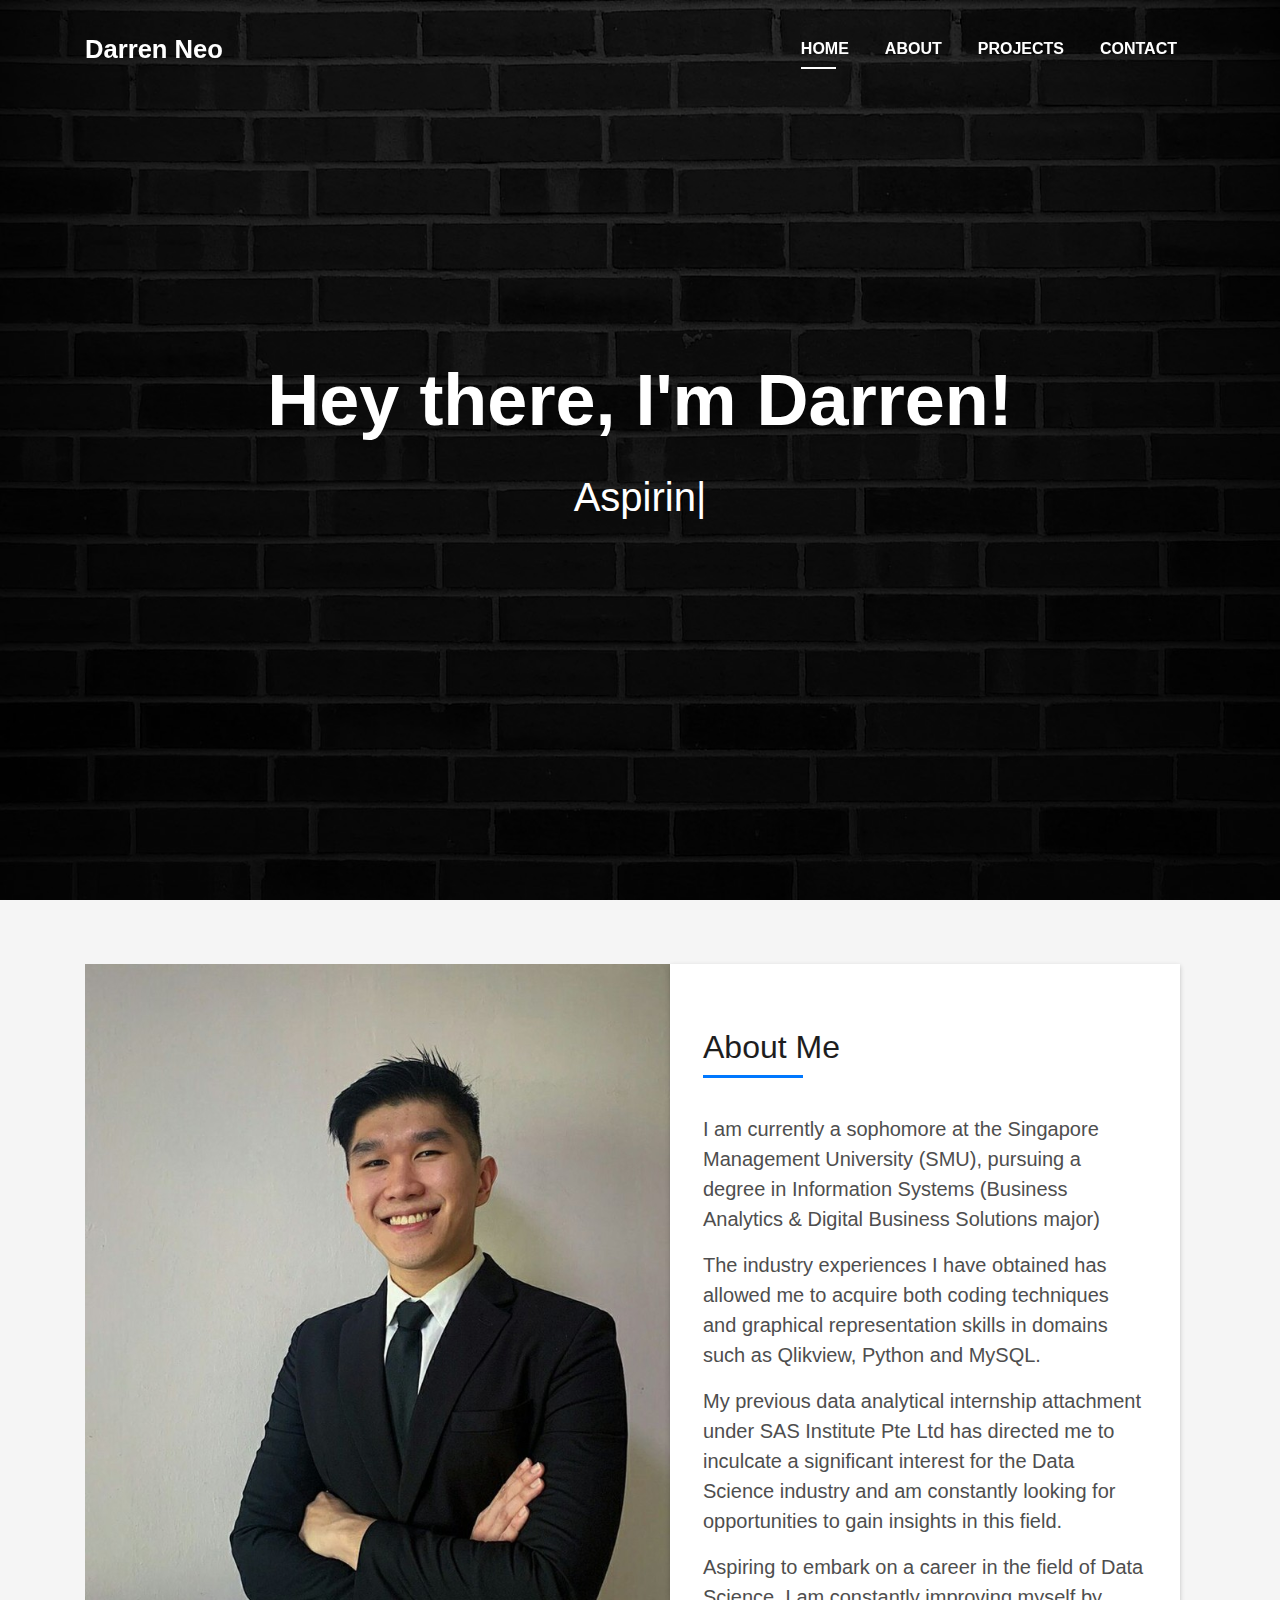
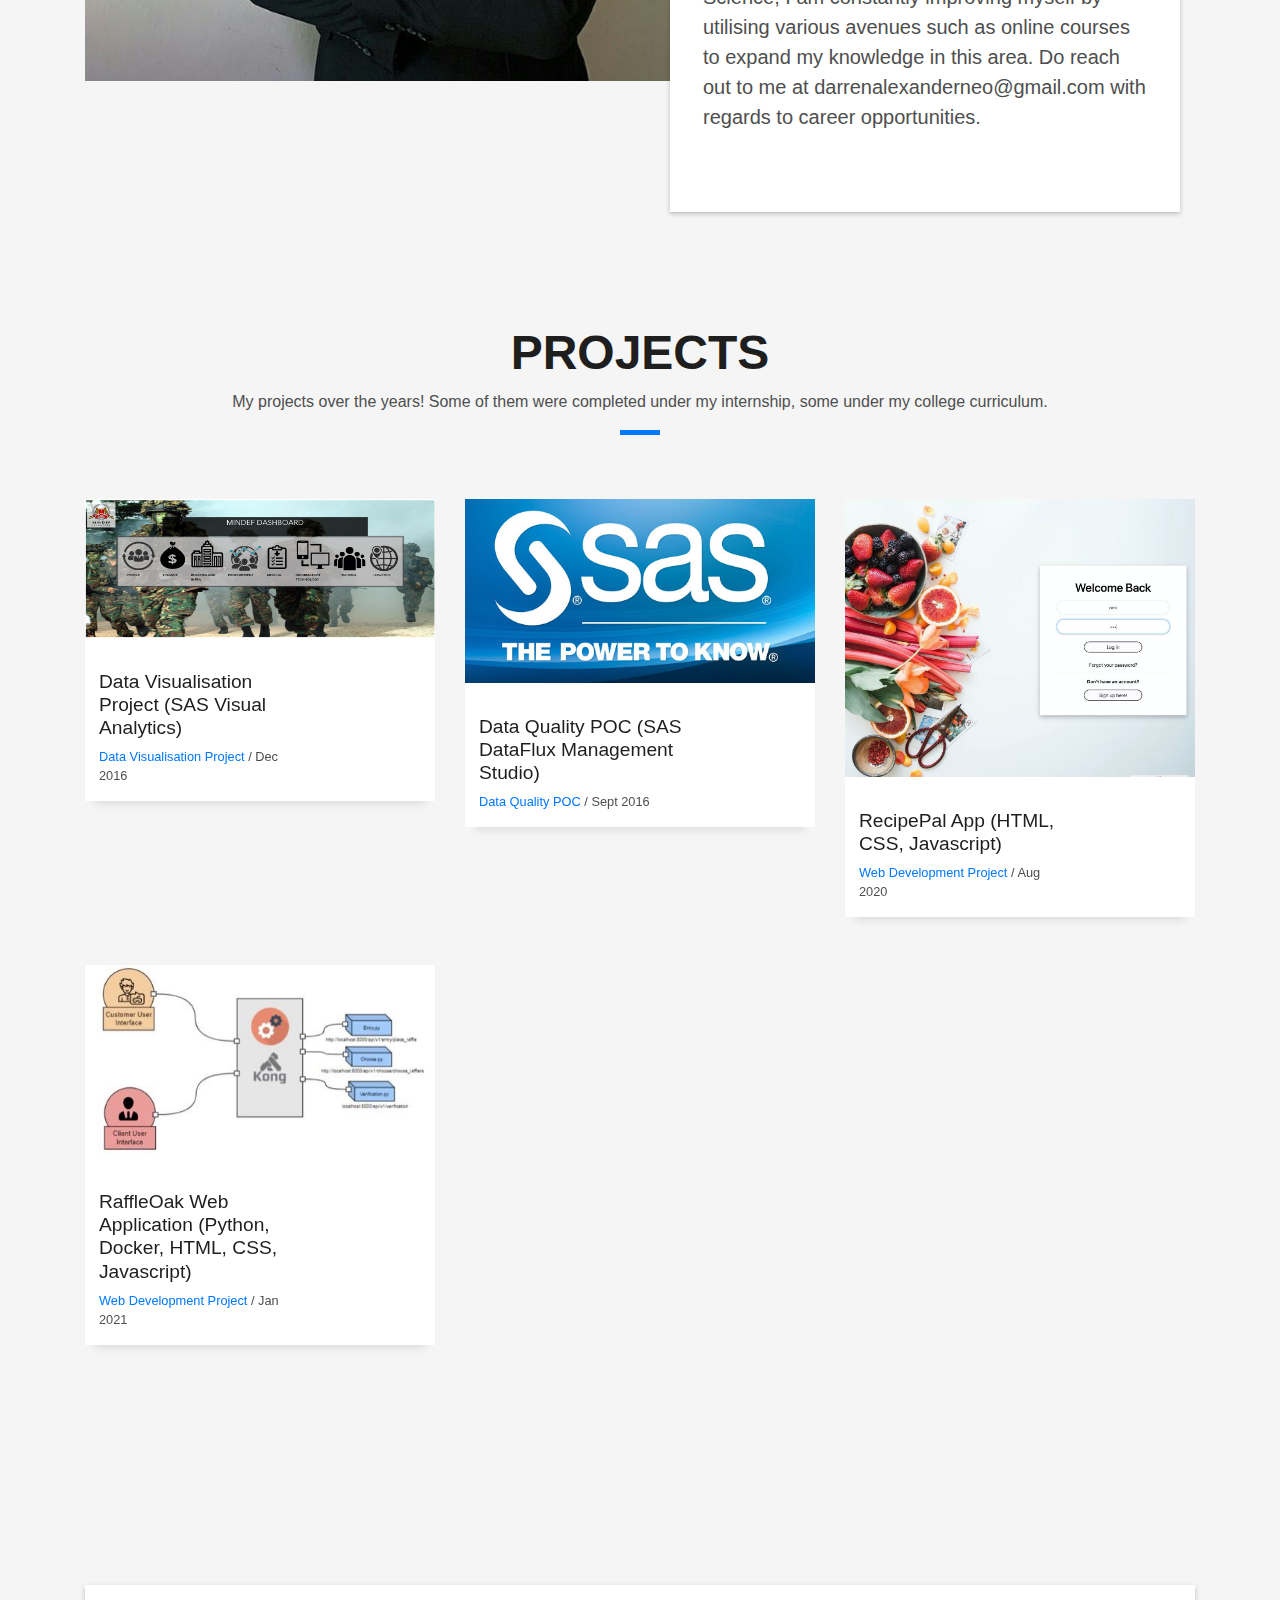
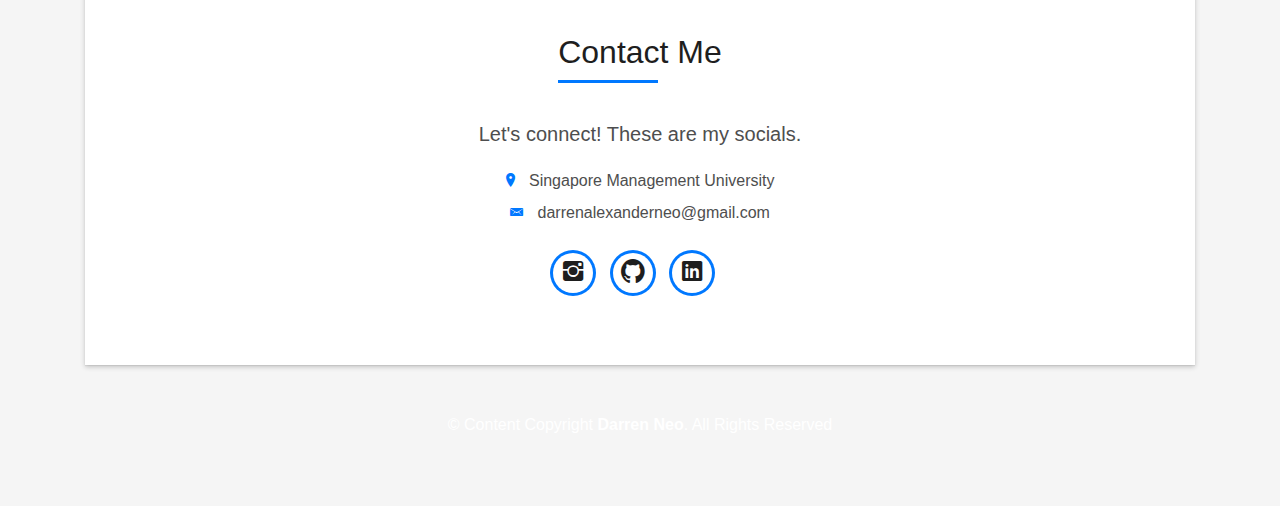
==== commit 28130534: "Added RaffleOak into Portfolio" ====
--- a/index.html
+++ b/index.html
@@ -262,6 +262,28 @@
           </div>
         </div>
         <!-- End of Project 3 -->
+
+        <!-- Project 4 -->
+        <div class="col-md-4">
+          <div class="work-box">
+            <a href="https://github.com/darrenalexanderneo/raffle_proj" target="_blank">
+              <div class="work-img">
+                <img src="img/project4.jpg" alt="" class="img-fluid">
+              </div>
+              <div class="work-content">
+                <div class="row">
+                  <div class="col-sm-8">
+                    <h4 class="w-title"> RaffleOak Web Application (Python, Docker, HTML, CSS, Javascript) </h4>
+                    <div class="w-more">
+                      <span class="w-ctegory">Web Development Project</span> / <span class="w-date">Jan 2021</span>
+                    </div>
+                  </div>
+                </div>
+              </div>
+            </a>
+          </div>
+        </div>
+        <!-- End of Project 4 -->
         
       </div>
     </div>
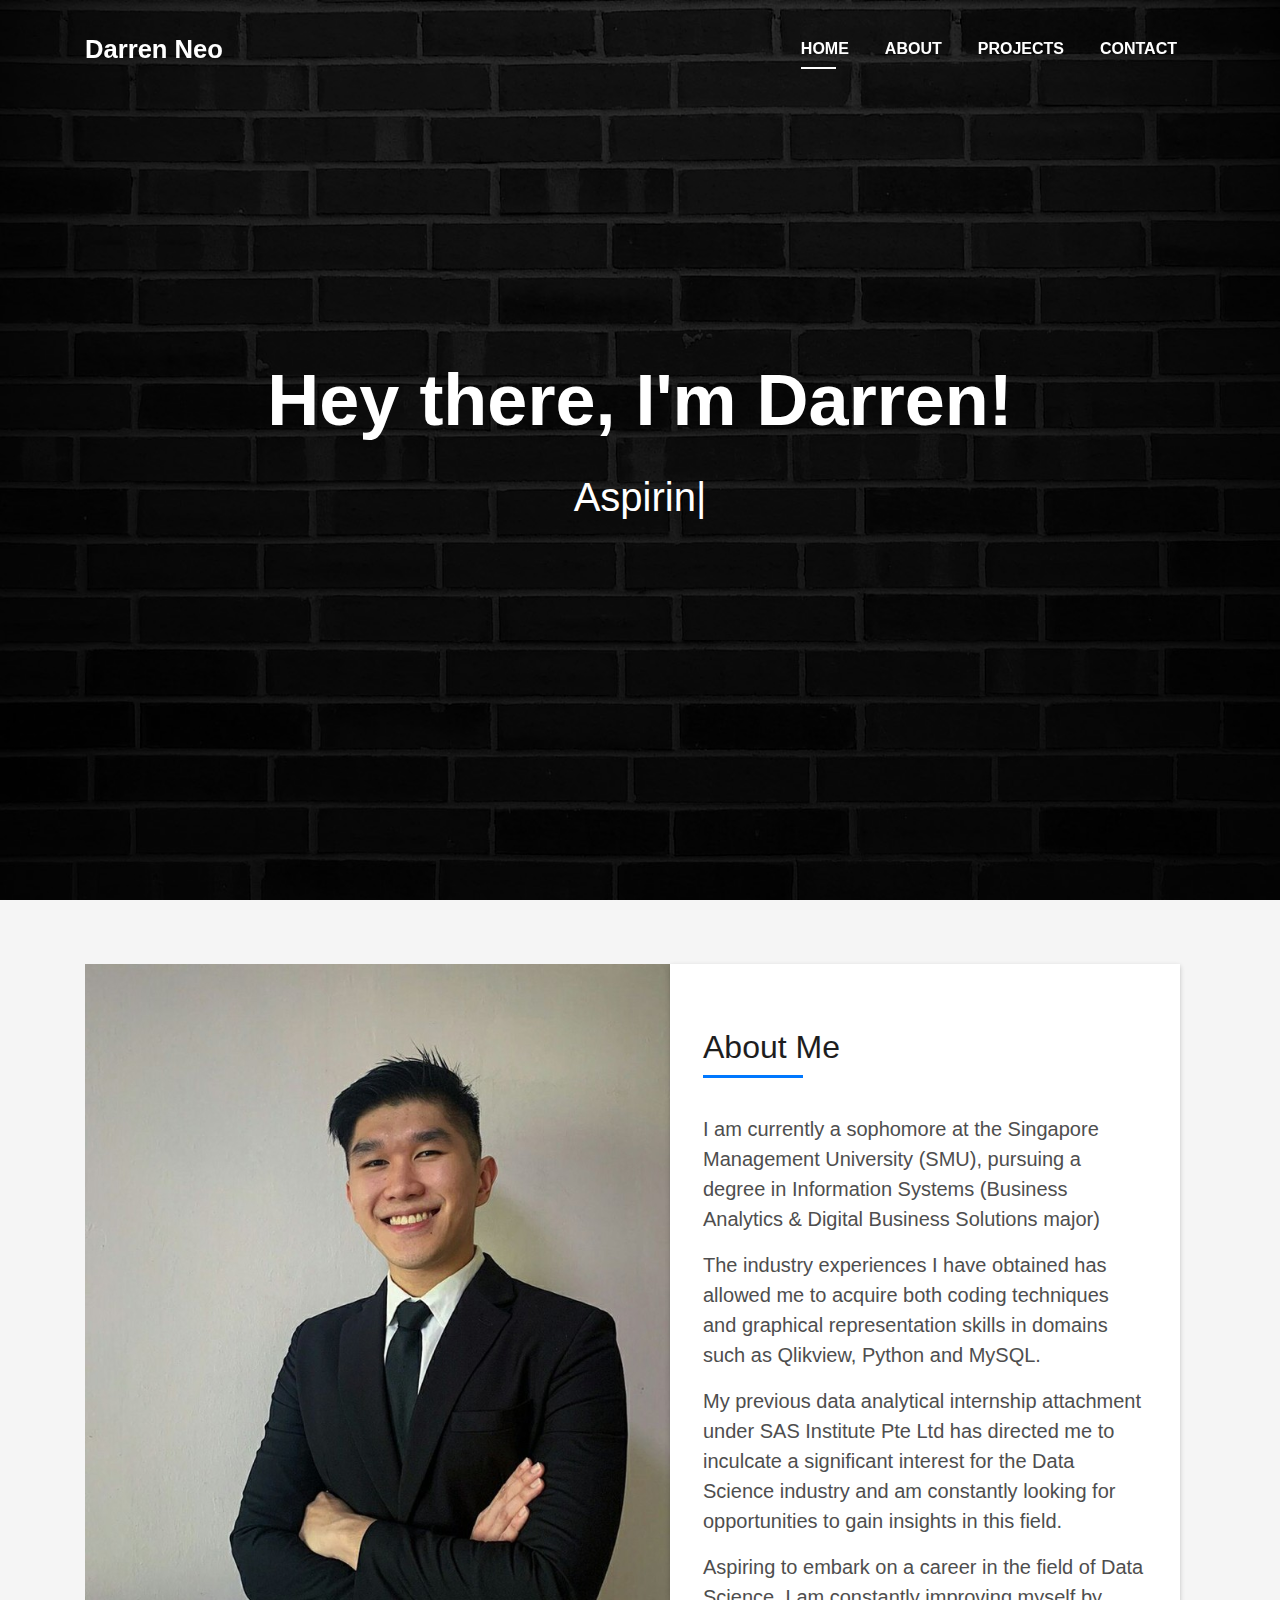
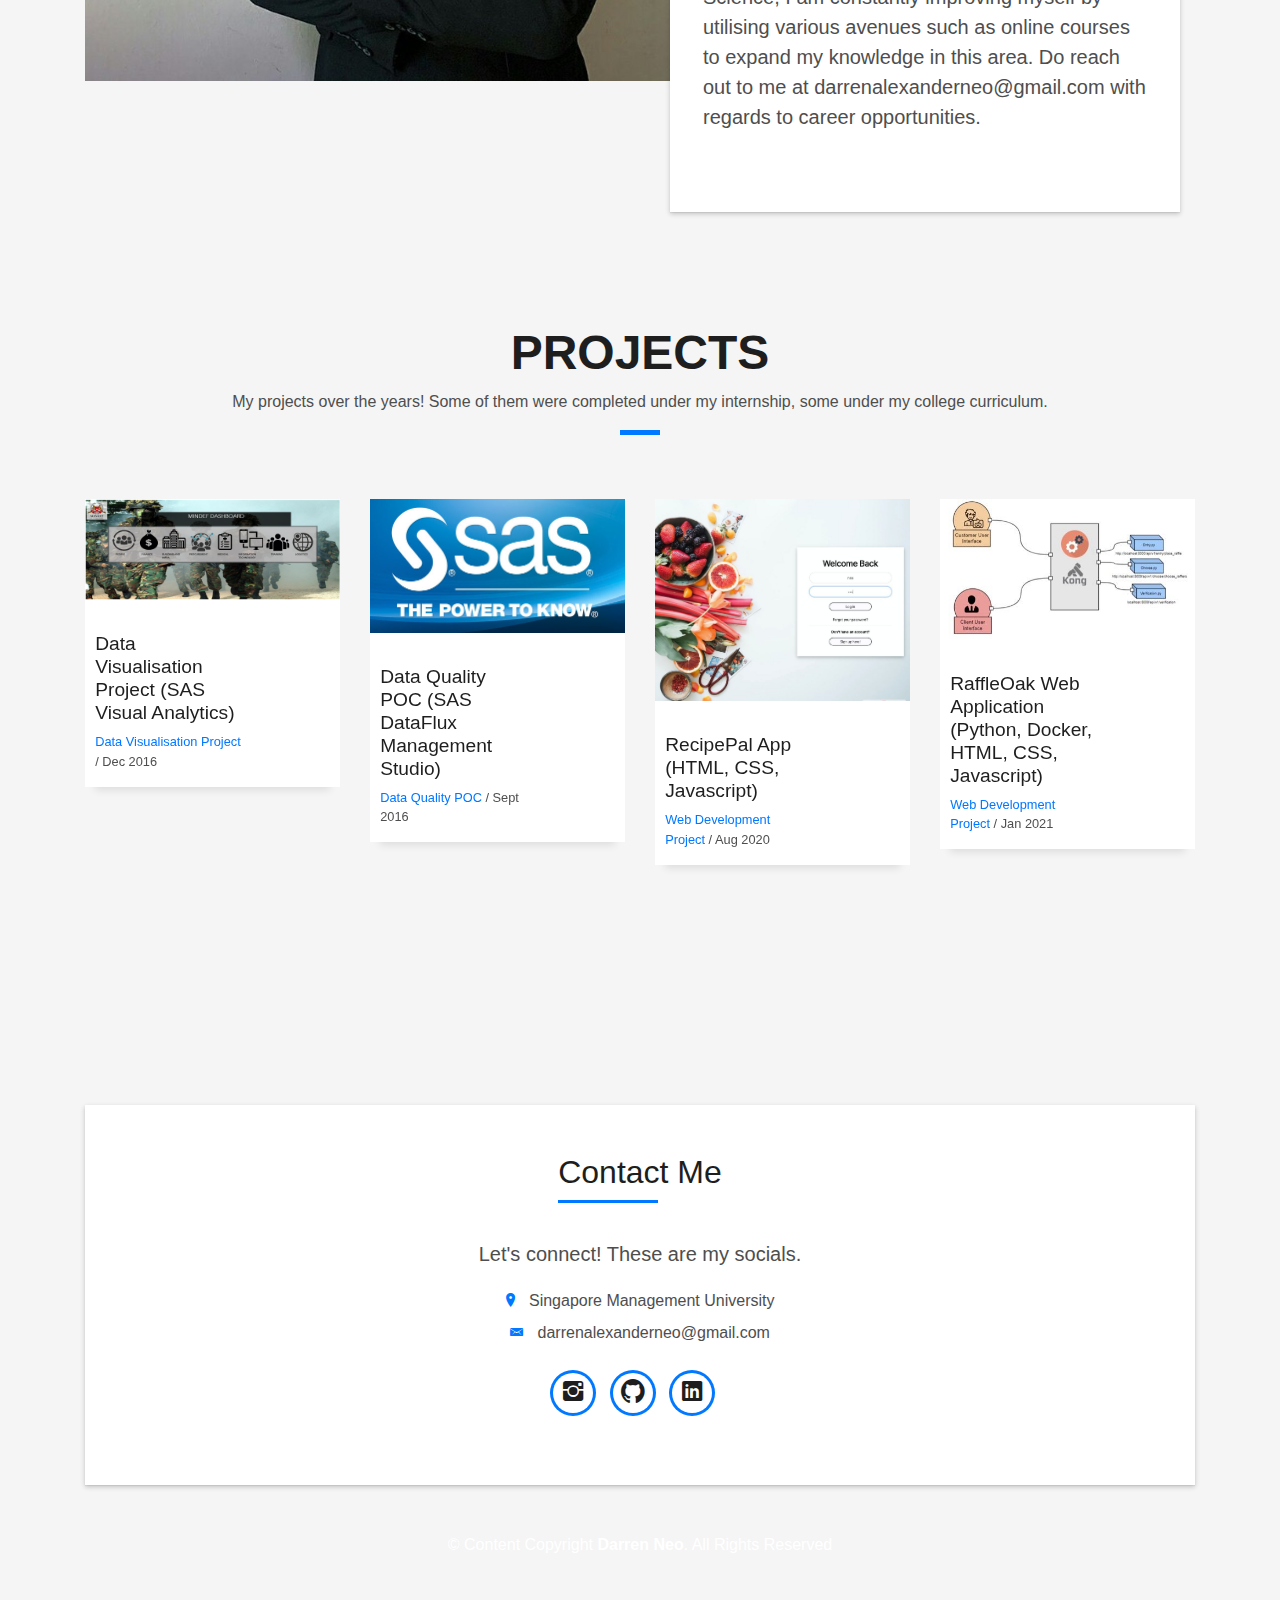
==== commit 5ff7f0c0: "Changed alignments for Project section" ====
--- a/index.html
+++ b/index.html
@@ -198,7 +198,7 @@
       </div>
       <div class="row">
         <!-- Project 1 -->
-        <div class="col-md-4">
+        <div class="col-md-3">
           <div class="work-box">
             <a href="https://www.notion.so/DSTA-Project-be41831e531940e592bbd3d10b6cafe5" target="_blank">
               <div class="work-img">
@@ -220,7 +220,7 @@
         <!-- End of Project 1 -->
 
         <!-- Project 2 -->
-        <div class="col-md-4">
+        <div class="col-md-3">
           <div class="work-box">
             <a href="https://www.notion.so/Data-Quality-POC-with-SAS-DataFlux-Management-Studio-527b34cad21740ccb326f29908d84ff3" target="_blank">
               <div class="work-img">
@@ -242,7 +242,7 @@
         <!-- End of Project 2 -->
 
         <!-- Project 3 -->
-        <div class="col-md-4">
+        <div class="col-md-3">
           <div class="work-box">
             <a href="http://recipepal.000webhostapp.com/main/" target="_blank">
               <div class="work-img">
@@ -264,7 +264,7 @@
         <!-- End of Project 3 -->
 
         <!-- Project 4 -->
-        <div class="col-md-4">
+        <div class="col-md-3">
           <div class="work-box">
             <a href="https://github.com/darrenalexanderneo/raffle_proj" target="_blank">
               <div class="work-img">
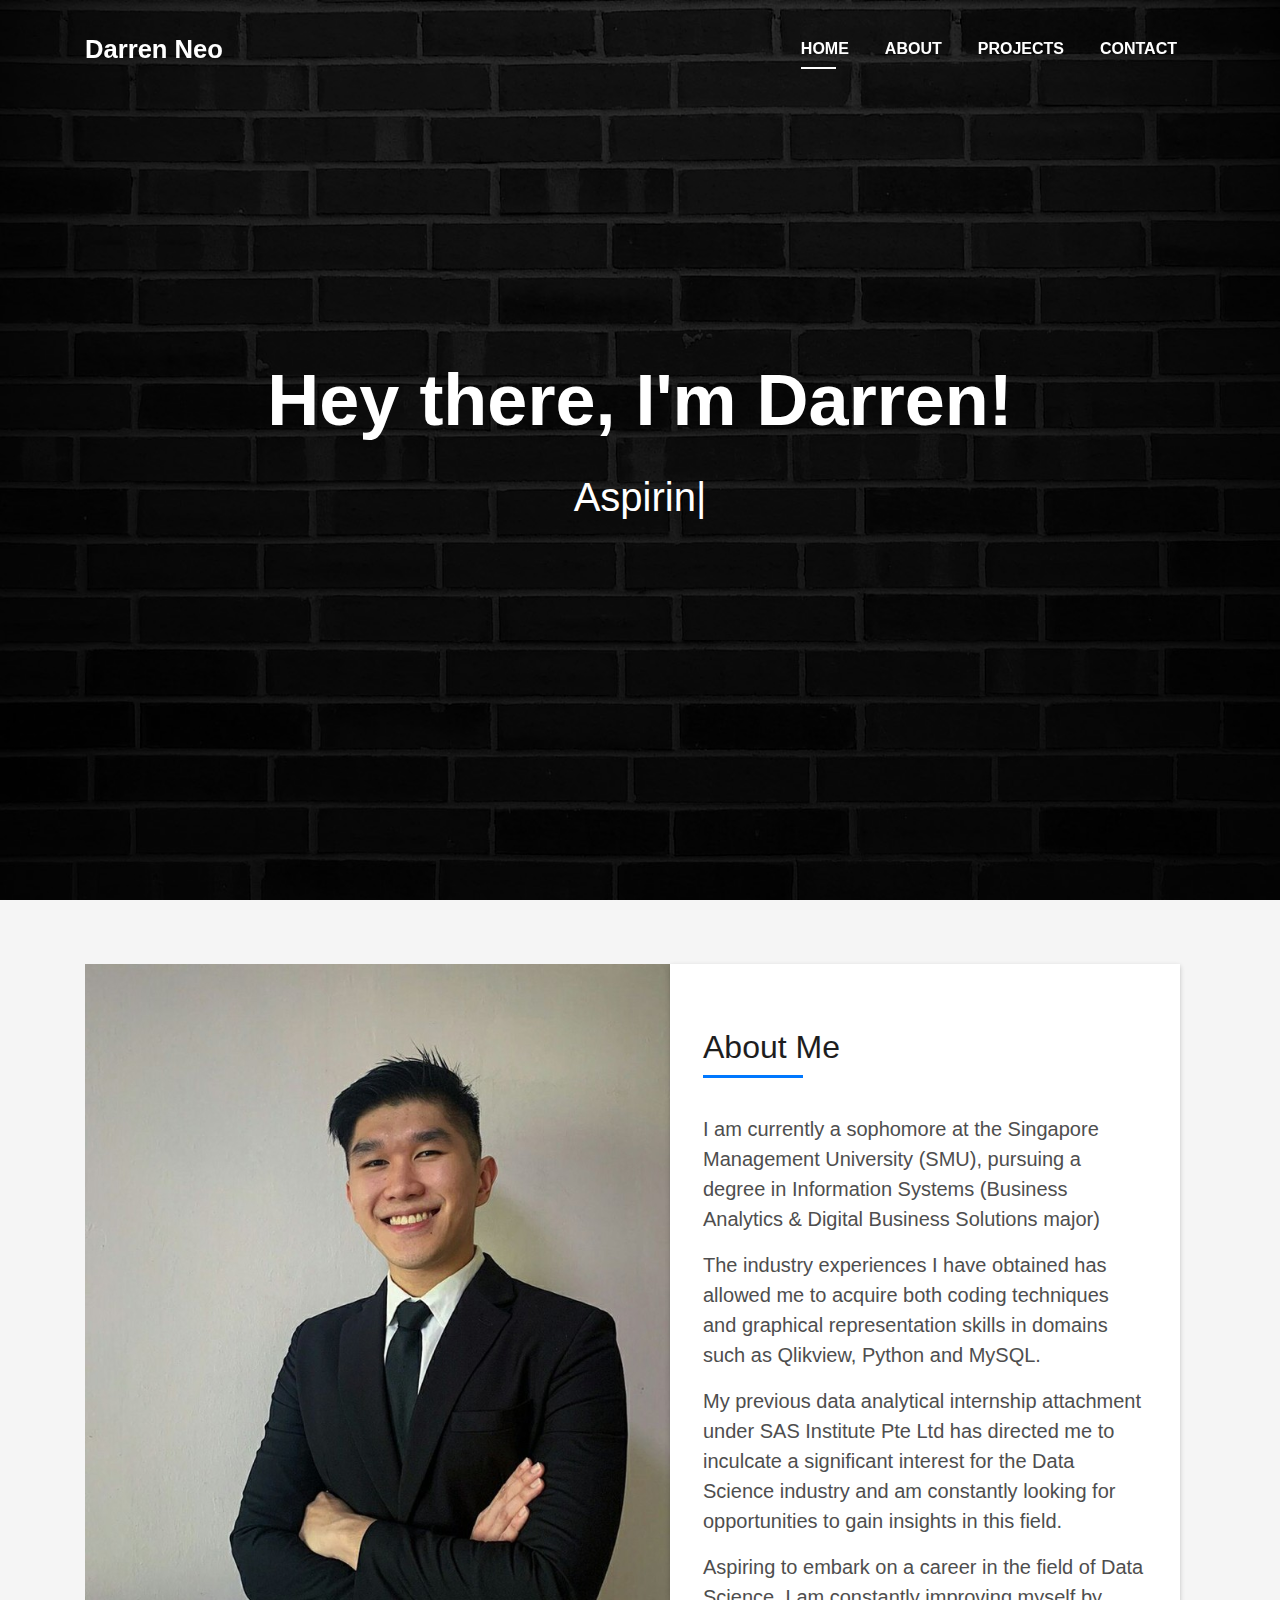
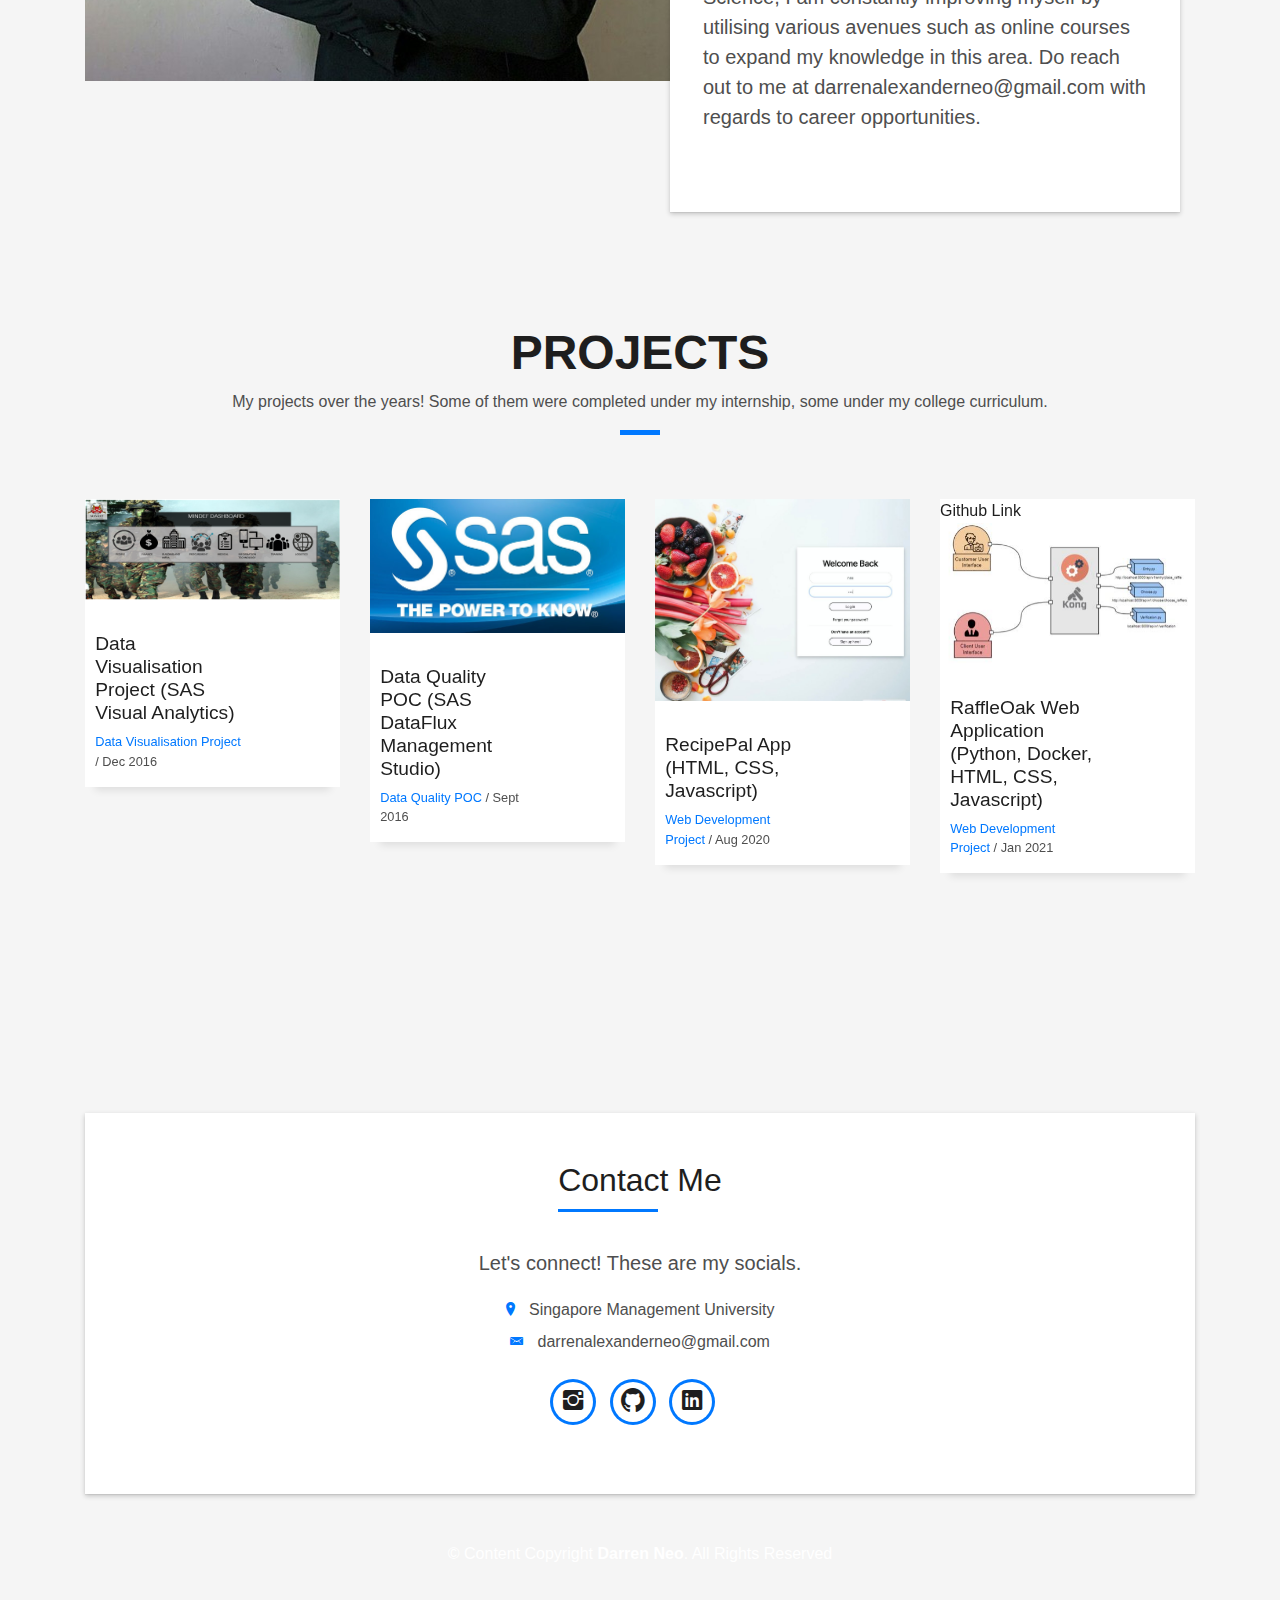
==== commit 99e0910b: "Updated raffleoak project" ====
--- a/index.html
+++ b/index.html
@@ -266,7 +266,8 @@
         <!-- Project 4 -->
         <div class="col-md-3">
           <div class="work-box">
-            <a href="https://github.com/darrenalexanderneo/raffle_proj" target="_blank">
+            <a href="https://docs.google.com/presentation/d/1ZAErThpgwnaIsfXelauMfsHK8iJclE4NcUrHdYaXeuo/edit?usp=sharing" target="_blank">
+              <a href="https://github.com/darrenalexanderneo/raffle_proj" target="_blank">Github Link</a>
               <div class="work-img">
                 <img src="img/project4.jpg" alt="" class="img-fluid">
               </div>
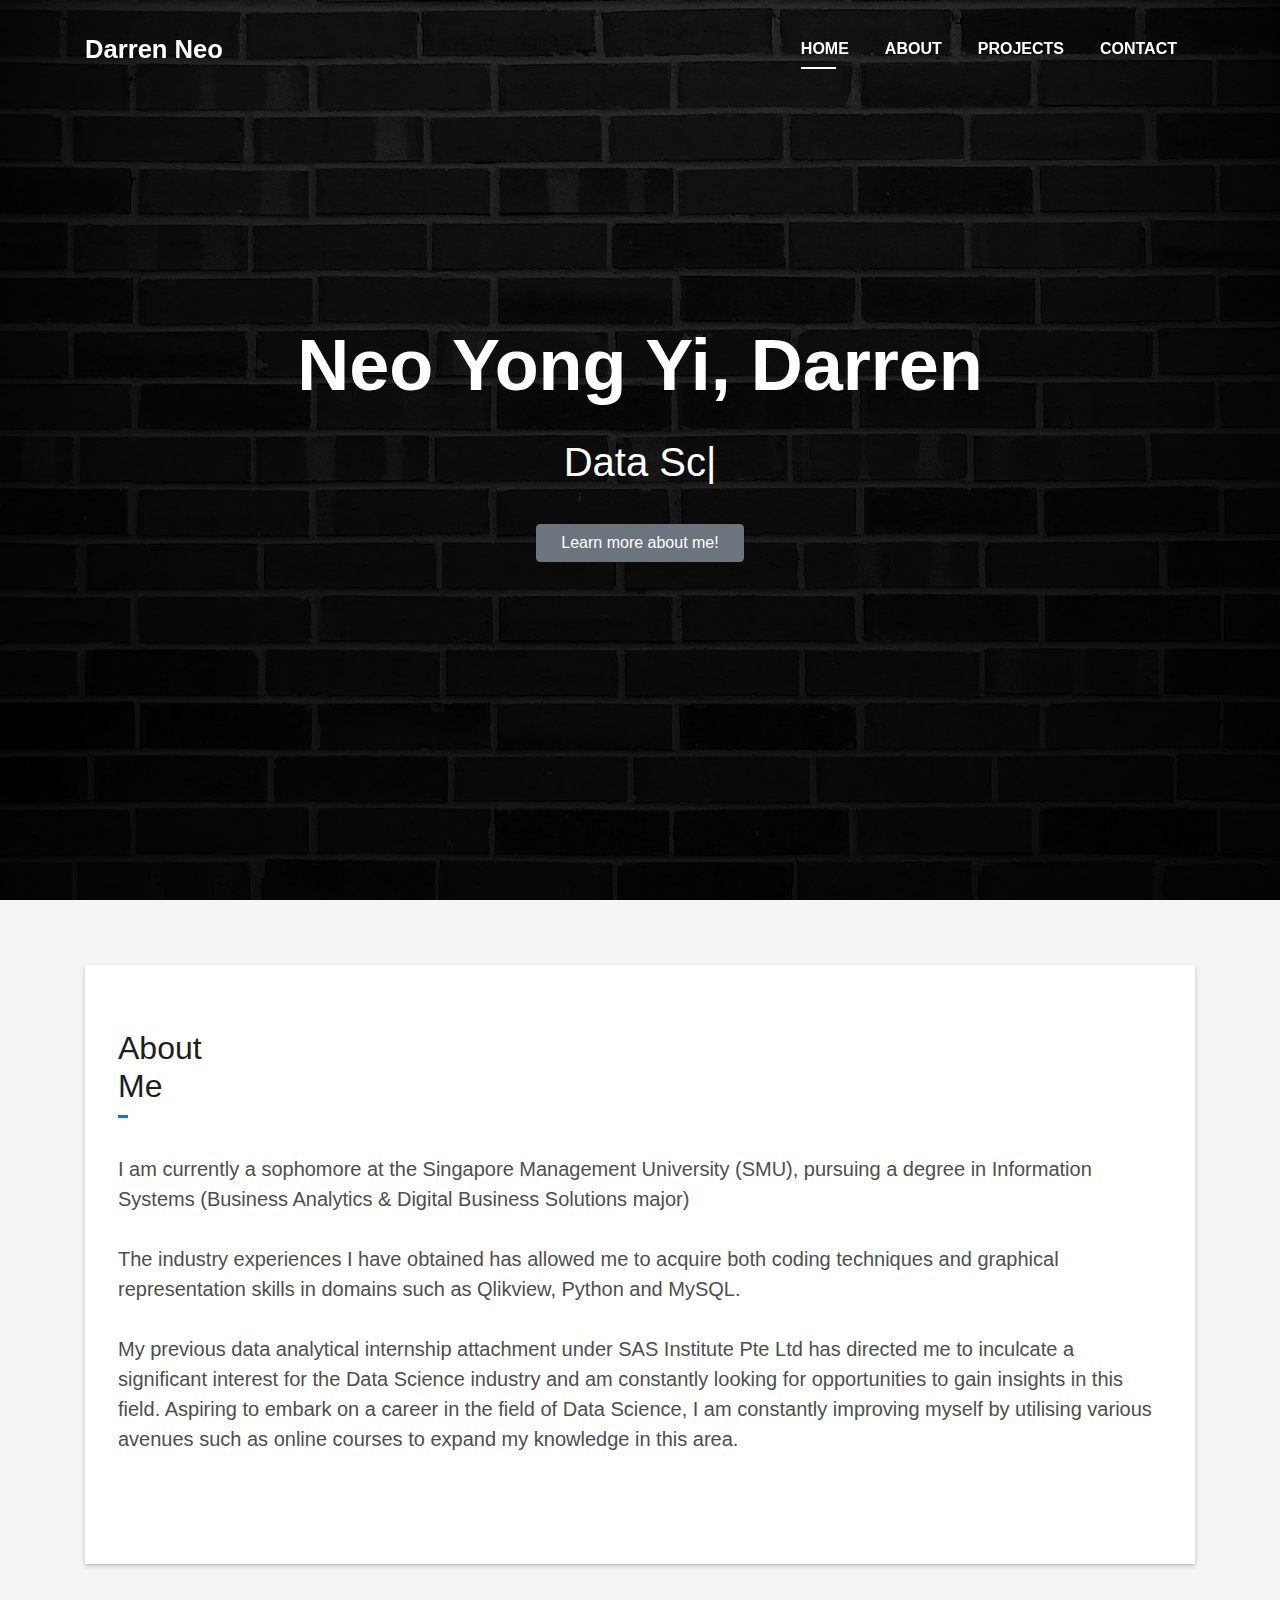
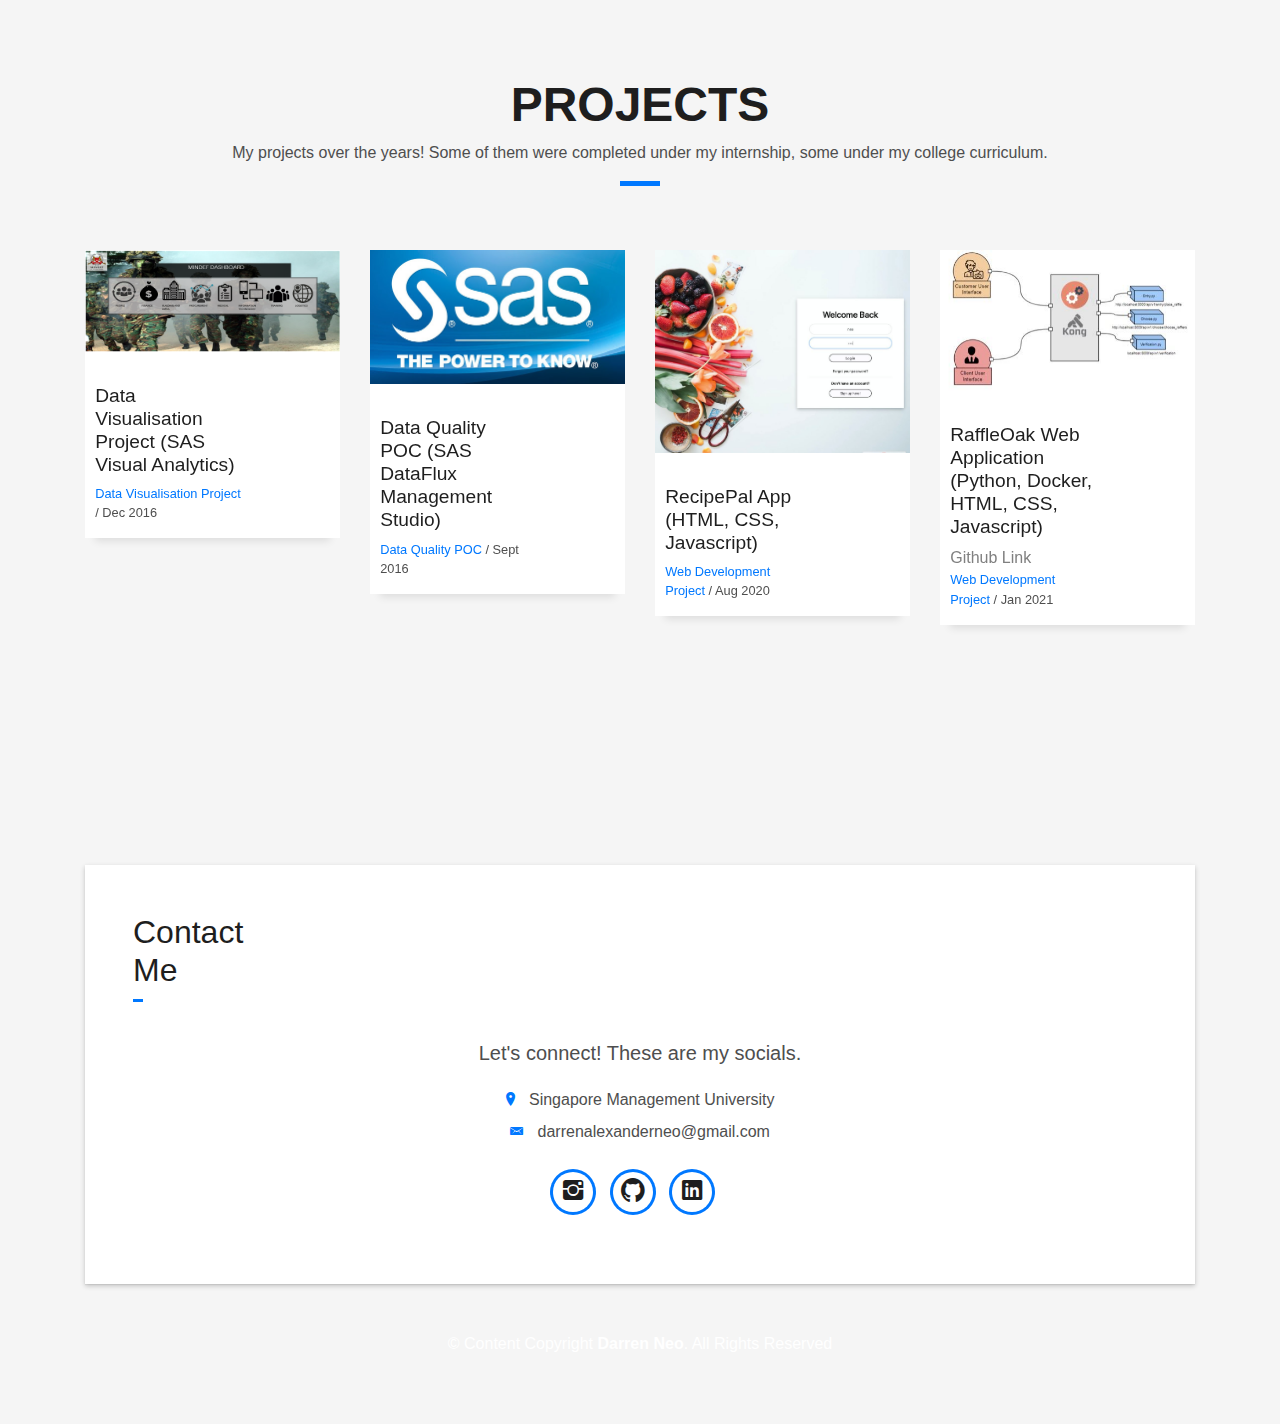
==== commit 6e2476cb: "Major change in UI (Rollback here if needed)" ====
--- a/index.html
+++ b/index.html
@@ -65,59 +65,64 @@
   </nav>
   <!--/ Nav End /-->
 
+  
   <!--/ Intro Skew Star /-->
   <div id="home" class="intro route bg-image" style="background-image: url(img/top_background.jpg)">
     <div class="overlay-itro"></div>
     <div class="intro-content display-table">
       <div class="table-cell">
         <div class="container">
-          <!--<p class="display-6 color-d">Hello, world!</p>-->
-          <h1 class="intro-title mb-4">Hey there, I'm Darren!</h1>
-          <p class="intro-subtitle"><span class="text-slider-items"> Aspiring Data Scientist. Welcome to my page. </span><strong class="text-slider"></strong></p>
-          <!-- <p class="pt-3"><a class="btn btn-primary btn js-scroll px-4" href="#about" role="button">Learn More</a></p> -->
+          <h1 class="mb-4 intro-title" style="color: white;">Neo Yong Yi, Darren</h1>
+          <!-- <h1 class="intro-title mb-4">Hey there, I'm Darren!</h1>
+          <p class="intro-subtitle"><span class="text-slider-items"> Aspiring Data Scientist. Welcome to my page. </span><strong class="text-slider"></strong></p> --> 
+          <p class="intro-subtitle"><span class="text-slider-items"> Data Science/Software Engineering Enthusiast </span><strong class="text-slider"></strong></p>
+          <p class="pt-3"><a class="btn btn-secondary btn js-scroll px-4" href="#about" role="button">Learn more about me!</a></p>
         </div>
       </div>
     </div>
   </div>
-  <!--/ Intro Skew End /-->
+  <!-- / Intro Skew End / -->
 
   <section id="about" class="about-mf sect-pt4 route">
     <div class="container">
       <div class="row">
       <div class="col-sm-6">
-        <p>
+        <!-- <p> 
           <img src="img/neo.jpg">
-        </p>
-      </div>
-      <div class="col-sm-6">
+        </p> -->
+      </div>
         <div class="col-sm-12">
           <div class="box-shadow-full">
             <div class="row">
                 <div class="about-me pt-4 pt-md-0">
                   <div class="title-box-2">
-                    <h5 class="title-left">
-                      About Me
+                    <h5 class="title-left" style="text-align: center;">
+                      About Me 
                     </h5>
+                    
+
                   </div>
                   <p class="lead">
                     I am currently a sophomore at the Singapore Management University (SMU), pursuing a degree in Information Systems (Business Analytics & Digital Business Solutions major)
+
+                    <br> 
+                    <br>
+
+                    The industry experiences I have obtained has allowed me to acquire both coding techniques and graphical representation skills in domains such as Qlikview, Python and MySQL.
+
+                    <br> 
+                    <br>
+
+                    My previous data analytical internship attachment under SAS Institute Pte Ltd has directed me to inculcate a significant interest for the Data Science industry and am constantly looking for opportunities to gain insights in this field.
+
+                    Aspiring to embark on a career in the field of Data Science, I am constantly improving myself by utilising various avenues such as online courses to expand my knowledge in this area.
+                    
+                    
+                    <br> 
+                    <br>
                   
-                  </p>
-
-                  <p class="lead">
-                    The industry experiences I have obtained has allowed me to acquire both coding techniques and graphical representation skills in domains such as Qlikview, Python and MySQL.
-                  </p>
-
-
-                  <p class="lead">
-                    My previous data analytical internship attachment under SAS Institute Pte Ltd has directed me to inculcate a significant interest for the Data Science industry and am constantly looking for opportunities to gain insights in this field.
-                  </p>
-                    
-                  <p class="lead">
-                    Aspiring to embark on a career in the field of Data Science, I am constantly improving myself by utilising various avenues such as online courses to expand my knowledge in this area.
-
-                    Do reach out to me at darrenalexanderneo@gmail.com with regards to career opportunities.
-                  </p>
+                    </p>
+
                 </div>
             </div>
           </div>
@@ -126,7 +131,6 @@
       </div>
     </div>
   </section>
-
 
   <!-- <div class="section-counter paralax-mf bg-image" style="background-image: url(img/counters-bg.jpg)">
     <div class="overlay-mf"></div>
@@ -266,8 +270,7 @@
         <!-- Project 4 -->
         <div class="col-md-3">
           <div class="work-box">
-            <a href="https://docs.google.com/presentation/d/1ZAErThpgwnaIsfXelauMfsHK8iJclE4NcUrHdYaXeuo/edit?usp=sharing" target="_blank">
-              <a href="https://github.com/darrenalexanderneo/raffle_proj" target="_blank">Github Link</a>
+            <a href="https://docs.google.com/presentation/d/e/2PACX-1vSl7Wb3vGfSlLMSdIF_3p_MG8mM4eirlsFmjUUVvdl9NDtlO7Q6R1Rko7upadU20gToG8pq9m2I6g_k/embed?start=false&loop=false&delayms=3000" frameborder="0" width="960" height="569" allowfullscreen="true" mozallowfullscreen="true" webkitallowfullscreen="true"" target="_blank">
               <div class="work-img">
                 <img src="img/project4.jpg" alt="" class="img-fluid">
               </div>
@@ -275,6 +278,7 @@
                 <div class="row">
                   <div class="col-sm-8">
                     <h4 class="w-title"> RaffleOak Web Application (Python, Docker, HTML, CSS, Javascript) </h4>
+                    <a href="https://github.com/darrenalexanderneo/raffle_proj" target="_blank" class="w-ctegory" style="color: gray">Github Link</a> 
                     <div class="w-more">
                       <span class="w-ctegory">Web Development Project</span> / <span class="w-date">Jan 2021</span>
                     </div>
--- a/css/style.css
+++ b/css/style.css
@@ -1,12 +1,12 @@
-/*
-  Theme Name: DevFolio
-  Theme URL: https://bootstrapmade.com/devfolio-bootstrap-portfolio-html-template/
-  Author: BootstrapMade.com
-  License: https://bootstrapmade.com/license/
+/*
+  Theme Name: DevFolio
+  Theme URL: https://bootstrapmade.com/devfolio-bootstrap-portfolio-html-template/
+  Author: BootstrapMade.com
+  License: https://bootstrapmade.com/license/
 */
 
-/*======================================
-//--//-->   STYLES GENERALES
+/*======================================
+//--//-->   STYLES GENERALES
 ======================================*/
 
 body {
@@ -173,6 +173,7 @@
 .title-left {
   font-size: 2rem;
   position: relative;
+  width: 30px;
 }
 
 .title-left:before {
@@ -180,7 +181,7 @@
   position: absolute;
   height: 3px;
   background-color: #0078ff;
-  width: 100px;
+  width: 10px;
   bottom: -12px;
 }
 
@@ -396,8 +397,8 @@
   }
 }
 
-/*======================================
-//--//-->   NAVBAR
+/*======================================
+//--//-->   NAVBAR
 ======================================*/
 
 .navbar-b {
@@ -596,8 +597,8 @@
   opacity: 0.9;
 }
 
-/*======================================
-//--//-->   INTRO
+/*======================================
+//--//-->   INTRO
 ======================================*/
 
 .intro {
@@ -667,8 +668,8 @@
   color: #fff;
 }
 
-/*======================================
-//--//-->   ABOUT
+/*======================================
+//--//-->   ABOUT
 ======================================*/
 
 .about-mf .box-shadow-full {
@@ -700,8 +701,8 @@
   background-color: #0078ff;
 }
 
-/*======================================
-//--//-->   SERVICES
+/*======================================
+//--//-->   SERVICES
 ======================================*/
 
 .service-box {
@@ -739,8 +740,8 @@
   color: #4e4e4e;
 }
 
-/*======================================
-//--//-->   COUNTER
+/*======================================
+//--//-->   COUNTER
 ======================================*/
 
 .counter-box {
@@ -764,8 +765,8 @@
   margin-bottom: 0;
 }
 
-/*======================================
-//--//-->   PORTFOLIO
+/*======================================
+//--//-->   PORTFOLIO
 ======================================*/
 
 .work-box {
@@ -820,8 +821,8 @@
   font-size: 1.2rem;
 }
 
-/*======================================
-//--//-->   TESTIMONIALS
+/*======================================
+//--//-->   TESTIMONIALS
 ======================================*/
 
 .testimonials .owl-carousel .owl-item img {
@@ -862,8 +863,8 @@
   line-height: 1.6;
 }
 
-/*======================================
-//--//-->   BLOG
+/*======================================
+//--//-->   BLOG
 ======================================*/
 
 .card-blog .card-body {
@@ -917,8 +918,8 @@
   float: right;
 }
 
-/*======================================
-//--//-->   BLOG-SINGLE
+/*======================================
+//--//-->   BLOG-SINGLE
 ======================================*/
 
 .post-box,
@@ -1053,8 +1054,8 @@
   color: #fff;
 }
 
-/*======================================
-//--//-->   CONTACT
+/*======================================
+//--//-->   CONTACT
 ======================================*/
 
 .footer-paralax {
@@ -1065,8 +1066,8 @@
   margin-top: 4rem;
 }
 
-/*======================================
-//--//-->   FOOTER
+/*======================================
+//--//-->   FOOTER
 ======================================*/
 
 footer {
@@ -1087,8 +1088,8 @@
   color: #fff;
 }
 
-/*======================================
-//--//-->   CONtaCT FORM
+/*======================================
+//--//-->   CONtaCT FORM
 ======================================*/
 
 #sendmessage {
@@ -1125,8 +1126,8 @@
   font-size: 13px;
 }
 
-/*======================================
-//--//-->   BUTTON
+/*======================================
+//--//-->   BUTTON
 ======================================*/
 
 .button {
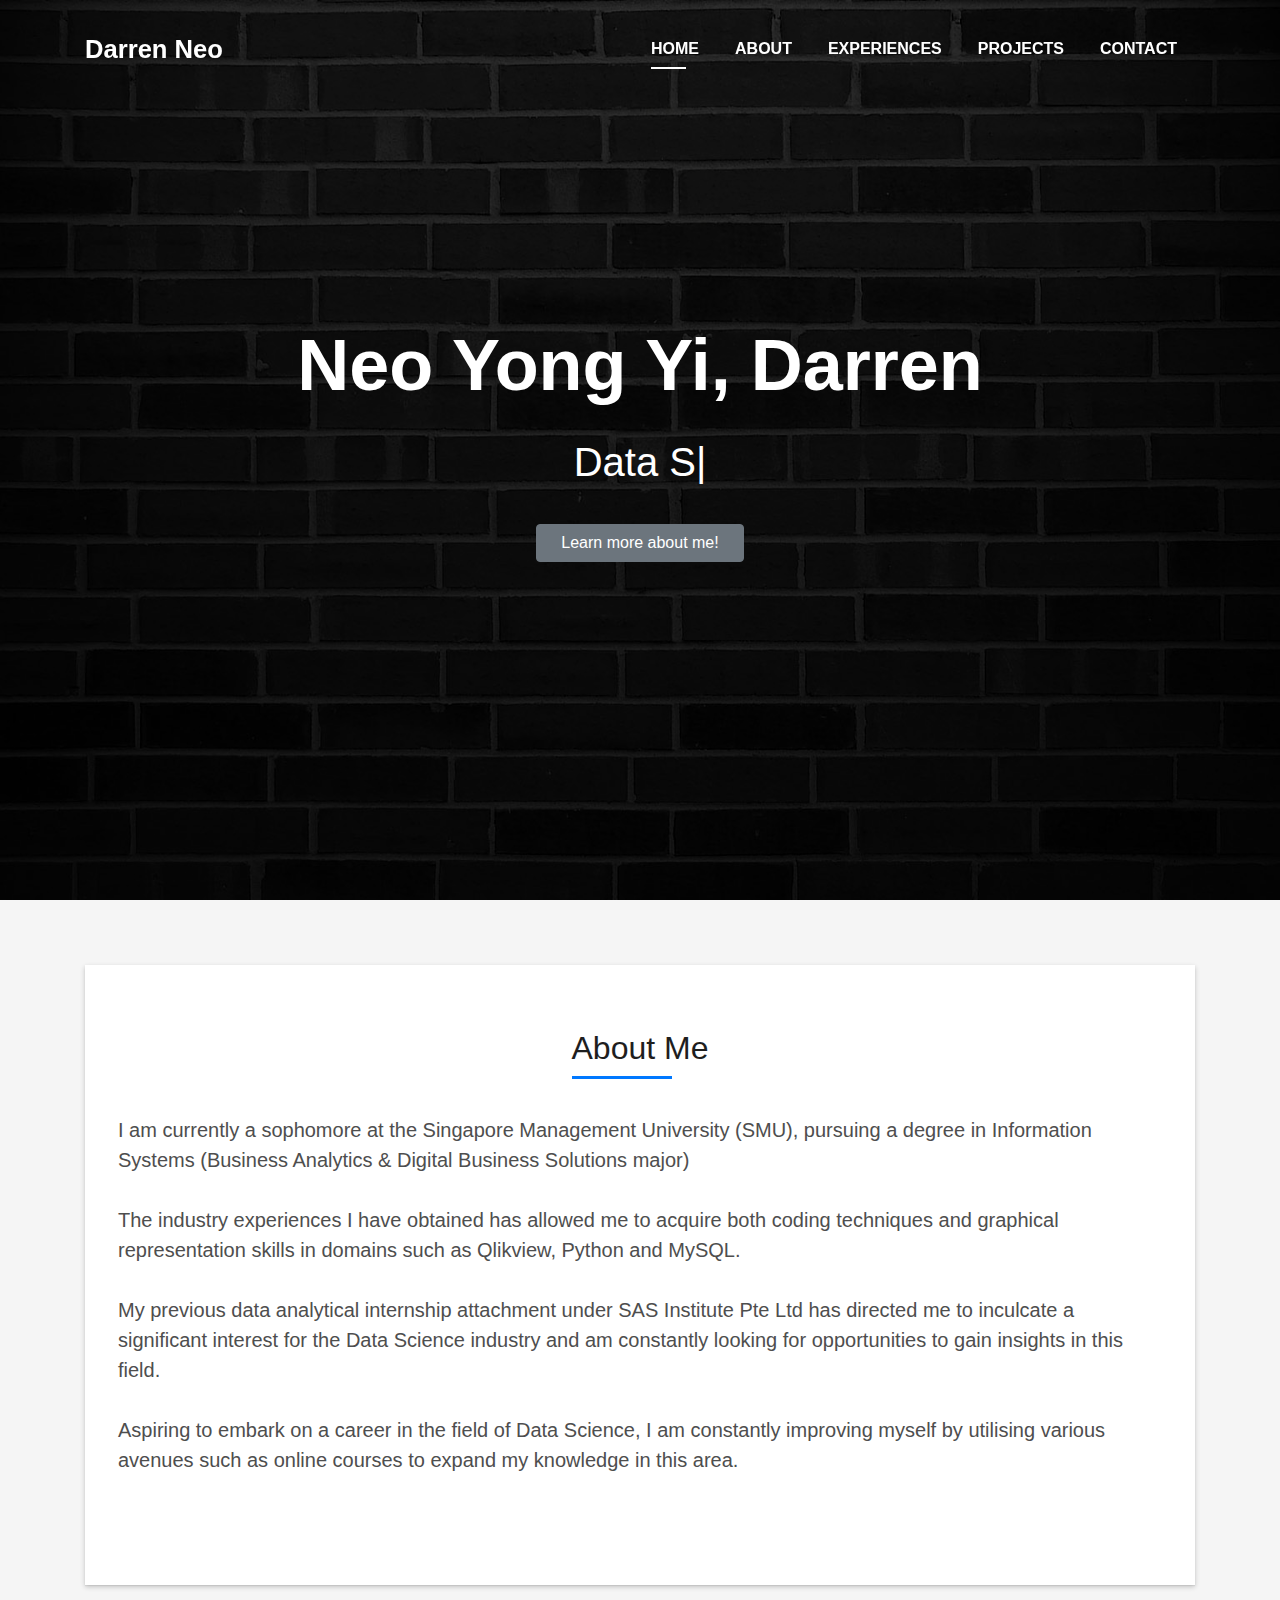
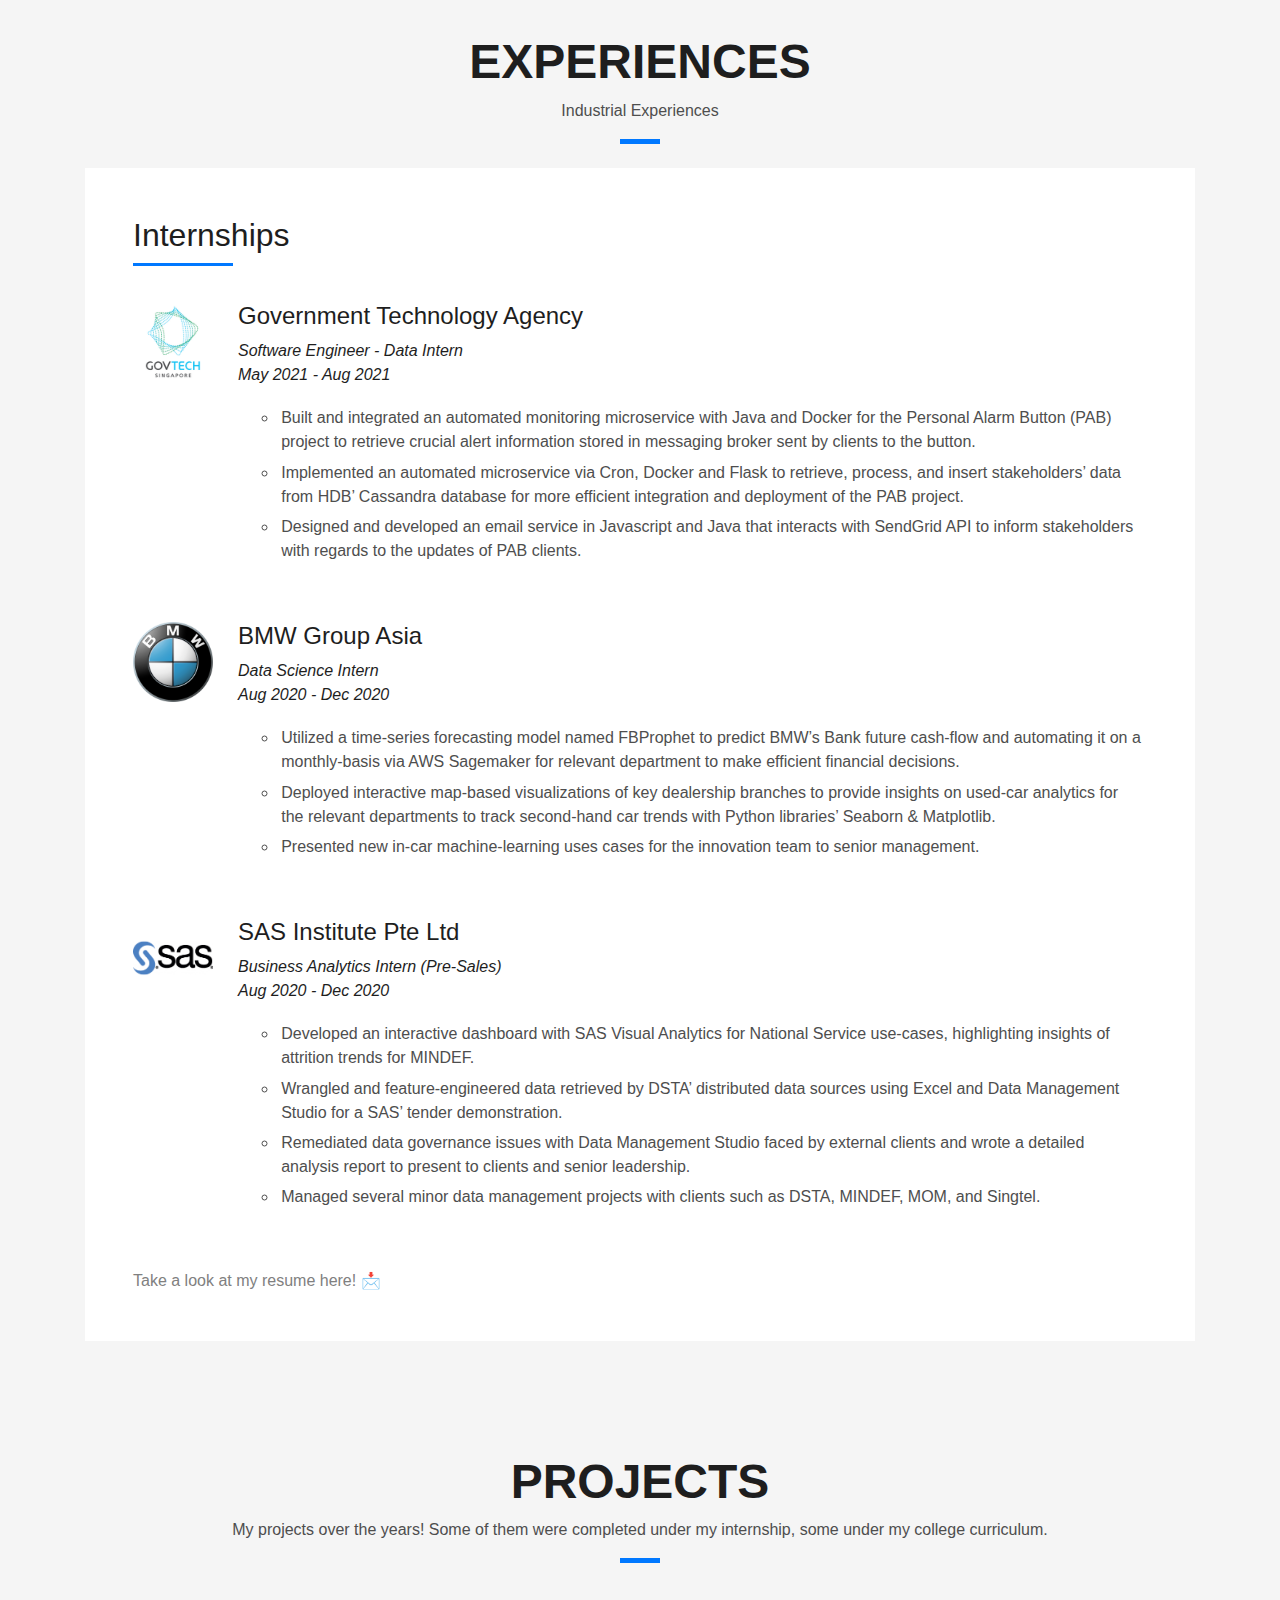
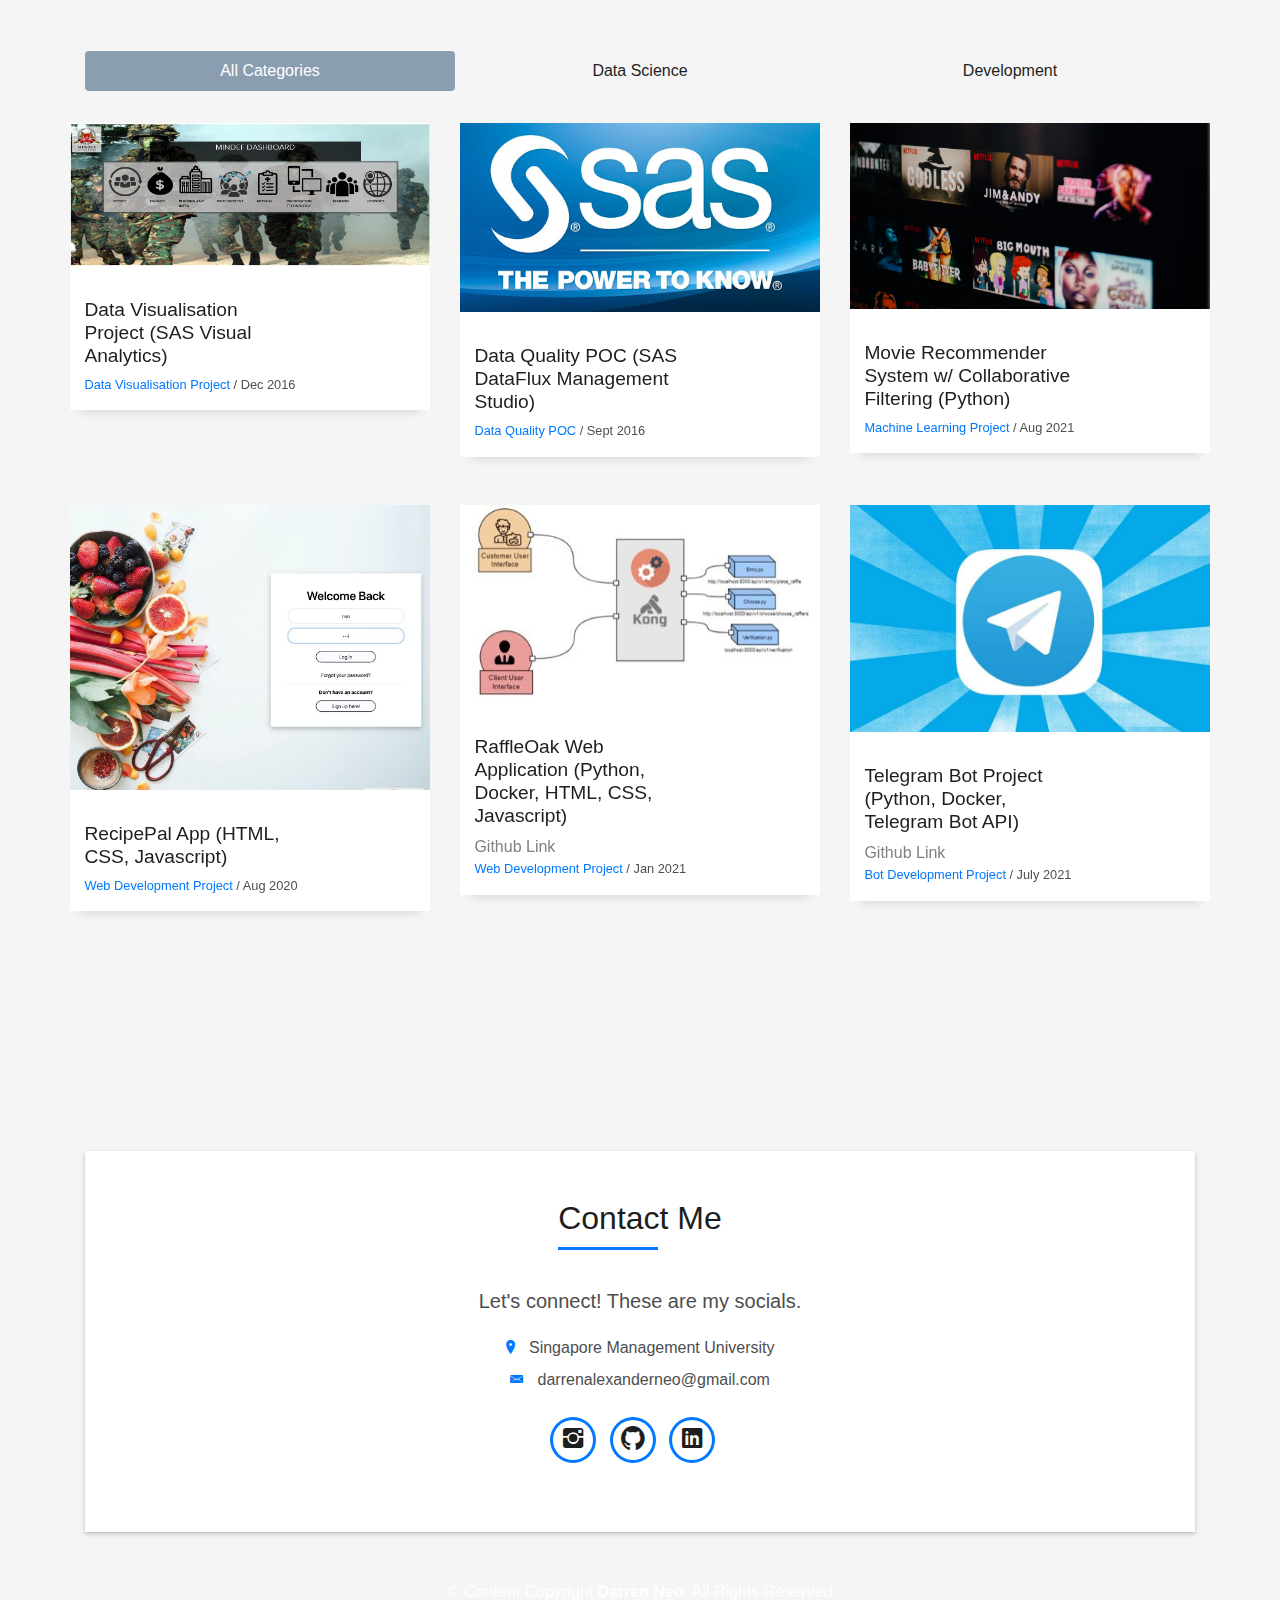
==== commit d359616a: "Created Experiences and added New Projects" ====
--- a/index.html
+++ b/index.html
@@ -8,7 +8,6 @@
   <meta content="" name="description">
 
   <!-- Favicons -->
-  <!-- THIS IS THE WEBSITE TAB ICON -->
   <!-- <link href="img/favicon.png" rel="icon"> -->
   <link href="img/apple-touch-icon.png" rel="apple-touch-icon">
 
@@ -25,12 +24,6 @@
   <!-- Main Stylesheet File -->
   <link href="css/style.css" rel="stylesheet">
 
-  <!-- =======================================================
-    Theme Name: DevFolio
-    Theme URL: https://bootstrapmade.com/devfolio-bootstrap-portfolio-html-template/
-    Author: BootstrapMade.com
-    License: https://bootstrapmade.com/license/
-  ======================================================= -->
 </head>
 
 <body id="page-top">
@@ -54,6 +47,9 @@
             <a class="nav-link js-scroll" href="#about">About</a>
           </li>
           <li class="nav-item">
+            <a class="nav-link js-scroll" href="#experience">Experiences</a>
+          </li>
+          <li class="nav-item">
             <a class="nav-link js-scroll" href="#project">Projects</a>
           </li>
           <li class="nav-item">
@@ -65,7 +61,6 @@
   </nav>
   <!--/ Nav End /-->
 
-  
   <!--/ Intro Skew Star /-->
   <div id="home" class="intro route bg-image" style="background-image: url(img/top_background.jpg)">
     <div class="overlay-itro"></div>
@@ -99,25 +94,18 @@
                     <h5 class="title-left" style="text-align: center;">
                       About Me 
                     </h5>
-                    
-
                   </div>
                   <p class="lead">
                     I am currently a sophomore at the Singapore Management University (SMU), pursuing a degree in Information Systems (Business Analytics & Digital Business Solutions major)
-
                     <br> 
                     <br>
-
                     The industry experiences I have obtained has allowed me to acquire both coding techniques and graphical representation skills in domains such as Qlikview, Python and MySQL.
-
                     <br> 
                     <br>
-
                     My previous data analytical internship attachment under SAS Institute Pte Ltd has directed me to inculcate a significant interest for the Data Science industry and am constantly looking for opportunities to gain insights in this field.
-
+                    <br>
+                    <br>
                     Aspiring to embark on a career in the field of Data Science, I am constantly improving myself by utilising various avenues such as online courses to expand my knowledge in this area.
-                    
-                    
                     <br> 
                     <br>
                   
@@ -132,168 +120,321 @@
     </div>
   </section>
 
-  <!-- <div class="section-counter paralax-mf bg-image" style="background-image: url(img/counters-bg.jpg)">
-    <div class="overlay-mf"></div>
-    <div class="container">
-      <div class="row">
-        <div class="col-sm-3 col-lg-3">
-          <div class="counter-box">
-            <div class="counter-ico">
-              <span class="ico-circle"><i class="ion-checkmark-round"></i></span>
-            </div>
-            <div class="counter-num">
-              <p class="counter">450</p>
-              <span class="counter-text">WORKS COMPLETED</span>
-            </div>
+  <section id="experience"> 
+  <!-- Start of Internship Portfolio -->
+  <div class="container">
+    <div class="row">
+      <div class="col-md-12">
+        <div class="text-center">
+        <h3 class="title-a">
+          Experiences
+        </h3>
+        <p class="subtitle-a">
+          Industrial Experiences
+        </p>
+        <div class="line-mf"></div>
+        <br>
+        </div>
+      <div class="box-comments">
+          <div class="title-box-2">
+            <h4 class="title-comments title-left">Internships</h4>
           </div>
-        </div>
-        <div class="col-sm-3 col-lg-3">
-          <div class="counter-box pt-4 pt-md-0">
-            <div class="counter-ico">
-              <span class="ico-circle"><i class="ion-ios-calendar-outline"></i></span>
-            </div>
-            <div class="counter-num">
-              <p class="counter">15</p>
-              <span class="counter-text">YEARS OF EXPERIENCE</span>
-            </div>
-          </div>
-        </div>
-        <div class="col-sm-3 col-lg-3">
-          <div class="counter-box pt-4 pt-md-0">
-            <div class="counter-ico">
-              <span class="ico-circle"><i class="ion-ios-people"></i></span>
-            </div>
-            <div class="counter-num">
-              <p class="counter">550</p>
-              <span class="counter-text">TOTAL CLIENTS</span>
-            </div>
-          </div>
-        </div>
-        <div class="col-sm-3 col-lg-3">
-          <div class="counter-box pt-4 pt-md-0">
-            <div class="counter-ico">
-              <span class="ico-circle"><i class="ion-ribbon-a"></i></span>
-            </div>
-            <div class="counter-num">
-              <p class="counter">36</p>
-              <span class="counter-text">AWARD WON</span>
-            </div>
-          </div>
-        </div>
+          <ul class="list-comments">
+            <li>
+              <div class="comment-avatar">
+                <img src="img/govtech.png" alt="">
+              </div>
+              <div class="comment-details">
+                <h4 class="comment-author">Government Technology Agency</h4>
+                <span>Software Engineer - Data Intern</span>
+                <br>
+                <span class="w-date">May 2021 - Aug 2021</span>
+                <p>
+                  <ul>
+                    <li style="margin: 0; padding: 0.2em;">
+                      Built and integrated an automated monitoring microservice with Java and Docker for the Personal Alarm Button
+                      (PAB) project to retrieve crucial alert information stored in messaging broker sent by clients to the button.
+                    </li>
+                    <li style="margin: 0; padding: 0.2em;">
+                      Implemented an automated microservice via Cron, Docker and Flask to retrieve, process, and insert stakeholders’
+                      data from HDB’ Cassandra database for more efficient integration and deployment of the PAB project.
+                    </li>
+                    <li style="margin: 0; padding: 0.2em;">
+                      Designed and developed an email service in Javascript and Java that interacts with SendGrid API to inform
+                      stakeholders with regards to the updates of PAB clients.
+                    </li>
+                  </ul>
+                </p>
+              </div>
+            </li>
+          <li>
+            <div class="comment-avatar">
+              <img src="img/bmw.png" alt="">
+            </div>
+            <div class="comment-details">
+              <h4 class="comment-author">BMW Group Asia</h4>
+              <span>Data Science Intern</span>
+              <br>
+              <span class="w-date">Aug 2020 - Dec 2020</span>
+              <p>
+                <ul>
+                  <li style="margin: 0; padding: 0.2em;">
+                    Utilized a time-series forecasting model named FBProphet to predict BMW’s Bank future cash-flow and automating
+                    it on a monthly-basis via AWS Sagemaker for relevant department to make efficient financial decisions.
+                  </li>
+                  <li style="margin: 0; padding: 0.2em;">
+                    Deployed interactive map-based visualizations of key dealership branches to provide insights on used-car analytics
+                    for the relevant departments to track second-hand car trends with Python libraries’ Seaborn & Matplotlib.
+                  </li>
+                  <li style="margin: 0; padding: 0.2em;">
+                    Presented new in-car machine-learning uses cases for the innovation team to senior management.
+                  </li>
+                </ul>
+              </p>
+            </div>
+          </li>
+          <li>
+            <div class="comment-avatar">
+              <img src="img/sas.png" alt="">
+            </div>
+            <div class="comment-details">
+              <h4 class="comment-author">SAS Institute Pte Ltd</h4>
+              <span>Business Analytics Intern (Pre-Sales)</span>
+              <br>
+              <span class="w-date">Aug 2020 - Dec 2020</span>
+              <p>
+                <ul>
+                  <li style="margin: 0; padding: 0.2em;">
+                    Developed an interactive dashboard with SAS Visual Analytics for National Service use-cases, highlighting insights
+                    of attrition trends for MINDEF.
+                  </li>
+                  <li style="margin: 0; padding: 0.2em;">
+                    Wrangled and feature-engineered data retrieved by DSTA’ distributed data sources using Excel and Data
+                    Management Studio for a SAS’ tender demonstration.
+                  </li>
+                  <li style="margin: 0; padding: 0.2em;">
+                    Remediated data governance issues with Data Management Studio faced by external clients and wrote a detailed
+                    analysis report to present to clients and senior leadership.
+                  </li>
+                  <li style="margin: 0; padding: 0.2em;">
+                    Managed several minor data management projects with clients such as DSTA, MINDEF, MOM, and Singtel.
+                  </li>
+                </ul>
+              </p>
+            </div>
+          </li>
+        </ul>
+        <a href="./data/CV - Neo Yong Yi Darren.pdf" target="_blank" class="w-ctegory" style="color: gray">Take a look at my resume here! &#128233; </a>
       </div>
     </div>
-  </div> -->
-
-  <!--/ Section Portfolio Star /-->
-  <section id="project" class="portfolio-mf sect-pt4 route">
+  </div>
+</div>
+</section>
+<!-- End of Internship Portfolio Segment-->
+
+<!--/ Section Portfolio Star /-->
+<section id="project" class="portfolio-mf sect-pt4 route">
     <div class="container">
       <div class="row">
         <div class="col-sm-12">
-          <div class="title-box text-center">
-            <h3 class="title-a">
-              Projects
-            </h3>
-            <p class="subtitle-a">
-              My projects over the years! Some of them were completed under my internship, some under my college curriculum.
-            </p>
-            <div class="line-mf"></div>
+            <div class="title-box text-center">
+              <h3 class="title-a">
+                Projects
+              </h3>
+              <p class="subtitle-a">
+                My projects over the years! Some of them were completed under my internship, some under my college curriculum.
+              </p>
+              <div class="line-mf"></div>
+              <br>
+            </div>
+        </div>
+        <!-- Collapse Headers -->
+        <div class="container">
+          <ul class="nav nav-pills nav-fill justify-content-center nav-justified">
+            <li class="nav-item">
+              <a id="all-categories-button" class="nav-link active" data-bs-toggle="collapse" data-bs-target=".multi-collapse" aria-expanded="false" aria-controls="dataScienceProjects developmentProjects">All Categories</a>
+            </li>
+            <li class="nav-item">
+              <a id="data-science-button" class="nav-link " data-bs-toggle="collapse" href="#dataScienceProjects" role="button" aria-expanded="false" aria-controls="dataScienceProjects">Data Science</a>
+            </li>
+            <li class="nav-item ">
+              <a id="development-button" class="nav-link" data-bs-toggle="collapse" href="#developmentProjects" role="button" aria-expanded="false" aria-controls="developmentProjects">Development</a>
+            </li>
+          </ul>
+        </div>
+        <!-- End Of Collapse Headers -->
+        <br>
+        <br>
+        <br>
+
+
+        <!-- Note to self, whenever adding new Projects, make sure to check
+        1) Which category? (Development or Data Science)
+        2) Check the breakpoints (max pt is 12. Make sure everything is following through and stacked nicely, not just one straight line)
+        -->
+        <!-- Start of Aria Collapse Segments -->
+        <div class="row">
+          <!-- Data Science Projects -->
+          <div class="col-lg-12">
+            <div class="collapse multi-collapse show" id="dataScienceProjects">
+              <div class="row">
+
+                <!-- Project 1 -->
+                <div class="col-md-4">
+                  <div class="work-box">
+                    <a href="https://www.notion.so/DSTA-Project-be41831e531940e592bbd3d10b6cafe5" target="_blank">
+                      <div class="work-img">
+                        <img src="img/project1.png" alt="" class="img-fluid">
+                      </div>
+                      <div class="work-content">
+                        <div class="row">
+                          <div class="col-sm-8">
+                            <h4 class="w-title"> Data Visualisation Project (SAS Visual Analytics) </h4>
+                            <div class="w-more">
+                              <span class="w-ctegory">Data Visualisation Project</span> / <span class="w-date">Dec 2016</span>
+                            </div>
+                          </div>
+                        </div>
+                      </div>
+                    </a>
+                  </div>
+                </div>
+                <!-- End Of Project 1 -->
+
+                <!-- Project 2 -->
+                <div class="col-md-4">
+                  <div class="work-box">
+                    <a href="https://www.notion.so/Data-Quality-POC-with-SAS-DataFlux-Management-Studio-527b34cad21740ccb326f29908d84ff3" target="_blank">
+                      <div class="work-img">
+                        <img src="img/project2.jpg" alt="" class="img-fluid">
+                      </div>
+                      <div class="work-content">
+                        <div class="row">
+                          <div class="col-sm-8">
+                            <h4 class="w-title"> Data Quality POC (SAS DataFlux Management Studio) </h4>
+                            <div class="w-more">
+                              <span class="w-ctegory">Data Quality POC</span> / <span class="w-date">Sept 2016</span>
+                            </div>
+                          </div>
+                        </div>
+                      </div>
+                    </a>
+                  </div>
+                </div>
+                <!-- End Of Project 2 -->
+
+                <!-- Project 6 -->
+                <div class="col-md-4">
+                  <div class="work-box">
+                    <a href="https://github.com/darrenalexanderneo/recommender_systems_collaborative_filtering_movies" target="_blank">
+                      <div class="work-img">
+                        <img src="img/project6.png" alt="" class="img-fluid">
+                      </div>
+                      <div class="work-content">
+                        <div class="row">
+                          <div class="col-sm-8">
+                            <h4 class="w-title"> Movie Recommender System w/ Collaborative Filtering (Python) </h4>
+                            <div class="w-more">
+                              <span class="w-ctegory">Machine Learning Project</span> / <span class="w-date">Aug 2021</span>
+                            </div>
+                          </div>
+                        </div>
+                      </div>
+                    </a>
+                  </div>
+                </div>
+                <!-- End Of Project 6 -->
+
+              </div>
+            </div>
           </div>
-        </div>
-      </div>
-      <div class="row">
-        <!-- Project 1 -->
-        <div class="col-md-3">
-          <div class="work-box">
-            <a href="https://www.notion.so/DSTA-Project-be41831e531940e592bbd3d10b6cafe5" target="_blank">
-              <div class="work-img">
-                <img src="img/project1.png" alt="" class="img-fluid">
+          <!-- End of Data Science Project Category -->
+          
+          <!-- Development Projects -->
+          <div class="col-lg-12">
+            <div class="collapse multi-collapse show" id="developmentProjects">
+              <div class="row">
+
+                <!-- Project 3 -->
+                <div class="col-md-4">
+                  <div class="work-box">
+                    <a href="http://recipepal.000webhostapp.com/main/" target="_blank">
+                      <div class="work-img">
+                        <img src="img/project3.jpg" alt="" class="img-fluid">
+                      </div>
+                      <div class="work-content">
+                        <div class="row">
+                          <div class="col-sm-8">
+                            <h4 class="w-title"> RecipePal App (HTML, CSS, Javascript) </h4>
+                            <div class="w-more">
+                              <span class="w-ctegory">Web Development Project</span> / <span class="w-date">Aug 2020</span>
+                            </div>
+                          </div>
+                        </div>
+                      </div>
+                    </a>
+                  </div>
+                </div>
+                <!-- End of Project 3 -->
+
+                <!-- Project 4 -->
+                <div class="col-md-4">
+                  <div class="work-box">
+                    <a href="https://docs.google.com/presentation/d/e/2PACX-1vSl7Wb3vGfSlLMSdIF_3p_MG8mM4eirlsFmjUUVvdl9NDtlO7Q6R1Rko7upadU20gToG8pq9m2I6g_k/embed?start=false&loop=false&delayms=3000" frameborder="0" width="960" height="569" allowfullscreen="true" mozallowfullscreen="true" webkitallowfullscreen="true" target="_blank">
+                      <div class="work-img">
+                        <img src="img/project4.jpg" alt="" class="img-fluid">
+                      </div>
+                      <div class="work-content">
+                        <div class="row">
+                          <div class="col-sm-8">
+                            <h4 class="w-title"> RaffleOak Web Application (Python, Docker, HTML, CSS, Javascript) </h4>
+                            <a href="https://github.com/darrenalexanderneo/raffle_proj" target="_blank" class="w-ctegory" style="color: gray">Github Link</a> 
+                            <div class="w-more">
+                              <span class="w-ctegory">Web Development Project</span> / <span class="w-date">Jan 2021</span>
+                            </div>
+                          </div>
+                        </div>
+                      </div>
+                    </a>
+                  </div>
+                </div>
+                <!-- End of Project 4 -->
+
+                <!-- Project 5 -->
+                <div class="col-md-4">
+                  <div class="work-box">
+                    <a href="https://github.com/darrenalexanderneo/telegram_team_calendar_bot"" frameborder="0" width="960" height="569" allowfullscreen="true" mozallowfullscreen="true" webkitallowfullscreen="true" target="_blank">
+                      <div class="work-img">
+                        <img src="img/project5.jpg" alt="" class="img-fluid">
+                      </div>
+                      <div class="work-content">
+                        <div class="row">
+                          <div class="col-sm-8">
+                            <h4 class="w-title"> Telegram Bot Project (Python, Docker, Telegram Bot API) </h4>
+                            <a href="https://github.com/darrenalexanderneo/telegram_team_calendar_bot" target="_blank" class="w-ctegory" style="color: gray">Github Link</a> 
+                            <div class="w-more">
+                              <span class="w-ctegory">Bot Development Project</span> / <span class="w-date">July 2021</span>
+                            </div>
+                          </div>
+                        </div>
+                      </div>
+                    </a>
+                  </div>
+                </div>
+                <!-- End of Project 5 -->
+
               </div>
-              <div class="work-content">
-                <div class="row">
-                  <div class="col-sm-8">
-                    <h4 class="w-title"> Data Visualisation Project (SAS Visual Analytics) </h4>
-                    <div class="w-more">
-                      <span class="w-ctegory">Data Visualisation Project</span> / <span class="w-date">Dec 2016</span>
-                    </div>
-                  </div>
-                </div>
-              </div>
-            </a>
+            </div>
           </div>
-        </div>
-        <!-- End of Project 1 -->
-
-        <!-- Project 2 -->
-        <div class="col-md-3">
-          <div class="work-box">
-            <a href="https://www.notion.so/Data-Quality-POC-with-SAS-DataFlux-Management-Studio-527b34cad21740ccb326f29908d84ff3" target="_blank">
-              <div class="work-img">
-                <img src="img/project2.jpg" alt="" class="img-fluid">
-              </div>
-              <div class="work-content">
-                <div class="row">
-                  <div class="col-sm-8">
-                    <h4 class="w-title"> Data Quality POC (SAS DataFlux Management Studio) </h4>
-                    <div class="w-more">
-                      <span class="w-ctegory">Data Quality POC</span> / <span class="w-date">Sept 2016</span>
-                    </div>
-                  </div>
-                </div>
-              </div>
-            </a>
-          </div>
-        </div>
-        <!-- End of Project 2 -->
-
-        <!-- Project 3 -->
-        <div class="col-md-3">
-          <div class="work-box">
-            <a href="http://recipepal.000webhostapp.com/main/" target="_blank">
-              <div class="work-img">
-                <img src="img/project3.jpg" alt="" class="img-fluid">
-              </div>
-              <div class="work-content">
-                <div class="row">
-                  <div class="col-sm-8">
-                    <h4 class="w-title"> RecipePal App (HTML, CSS, Javascript) </h4>
-                    <div class="w-more">
-                      <span class="w-ctegory">Web Development Project</span> / <span class="w-date">Aug 2020</span>
-                    </div>
-                  </div>
-                </div>
-              </div>
-            </a>
-          </div>
-        </div>
-        <!-- End of Project 3 -->
-
-        <!-- Project 4 -->
-        <div class="col-md-3">
-          <div class="work-box">
-            <a href="https://docs.google.com/presentation/d/e/2PACX-1vSl7Wb3vGfSlLMSdIF_3p_MG8mM4eirlsFmjUUVvdl9NDtlO7Q6R1Rko7upadU20gToG8pq9m2I6g_k/embed?start=false&loop=false&delayms=3000" frameborder="0" width="960" height="569" allowfullscreen="true" mozallowfullscreen="true" webkitallowfullscreen="true"" target="_blank">
-              <div class="work-img">
-                <img src="img/project4.jpg" alt="" class="img-fluid">
-              </div>
-              <div class="work-content">
-                <div class="row">
-                  <div class="col-sm-8">
-                    <h4 class="w-title"> RaffleOak Web Application (Python, Docker, HTML, CSS, Javascript) </h4>
-                    <a href="https://github.com/darrenalexanderneo/raffle_proj" target="_blank" class="w-ctegory" style="color: gray">Github Link</a> 
-                    <div class="w-more">
-                      <span class="w-ctegory">Web Development Project</span> / <span class="w-date">Jan 2021</span>
-                    </div>
-                  </div>
-                </div>
-              </div>
-            </a>
-          </div>
-        </div>
-        <!-- End of Project 4 -->
-        
+          <!-- End of Development Projects Category -->
+
+        </div>
+        <!-- End of Aria Collapse Segments -->
       </div>
     </div>
-  </section>
-  <!--/ Section Portfolio End /-->
+  </div> 
+</section>
+<!--/ Section Portfolio End /-->
 
   <!--/ Section Contact-Footer Star /-->
   <!--  Can add paralax-mf to section class -->
@@ -374,9 +515,30 @@
   <script src="lib/typed/typed.min.js"></script>
   <!-- Contact Form JavaScript File -->
   <script src="contactform/contactform.js"></script>
-
+  <script src="https://cdn.jsdelivr.net/npm/bootstrap@5.1.0/dist/js/bootstrap.bundle.min.js" integrity="sha384-U1DAWAznBHeqEIlVSCgzq+c9gqGAJn5c/t99JyeKa9xxaYpSvHU5awsuZVVFIhvj" crossorigin="anonymous"></script>
   <!-- Template Main Javascript File -->
   <script src="js/main.js"></script>
 
+  <!-- Script to make sure the Collapse Headers Links are clicked accordingly -->
+  <script>
+        document.getElementById("all-categories-button").addEventListener("click", function() {
+        document.getElementById("all-categories-button").setAttribute("class", "nav-link active")
+        document.getElementById("data-science-button").setAttribute("class", "nav-link")
+        document.getElementById("development-button").setAttribute("class", "nav-link")
+      })
+
+      document.getElementById("data-science-button").addEventListener("click", function() {
+        document.getElementById("all-categories-button").setAttribute("class", "nav-link")
+        document.getElementById("data-science-button").setAttribute("class", "nav-link active")
+        document.getElementById("development-button").setAttribute("class", "nav-link")
+      })
+
+      document.getElementById("development-button").addEventListener("click", function() {
+        document.getElementById("all-categories-button").setAttribute("class", "nav-link")
+        document.getElementById("data-science-button").setAttribute("class", "nav-link")
+        document.getElementById("development-button").setAttribute("class", "nav-link active")
+      })
+  </script>
+
 </body>
 </html>
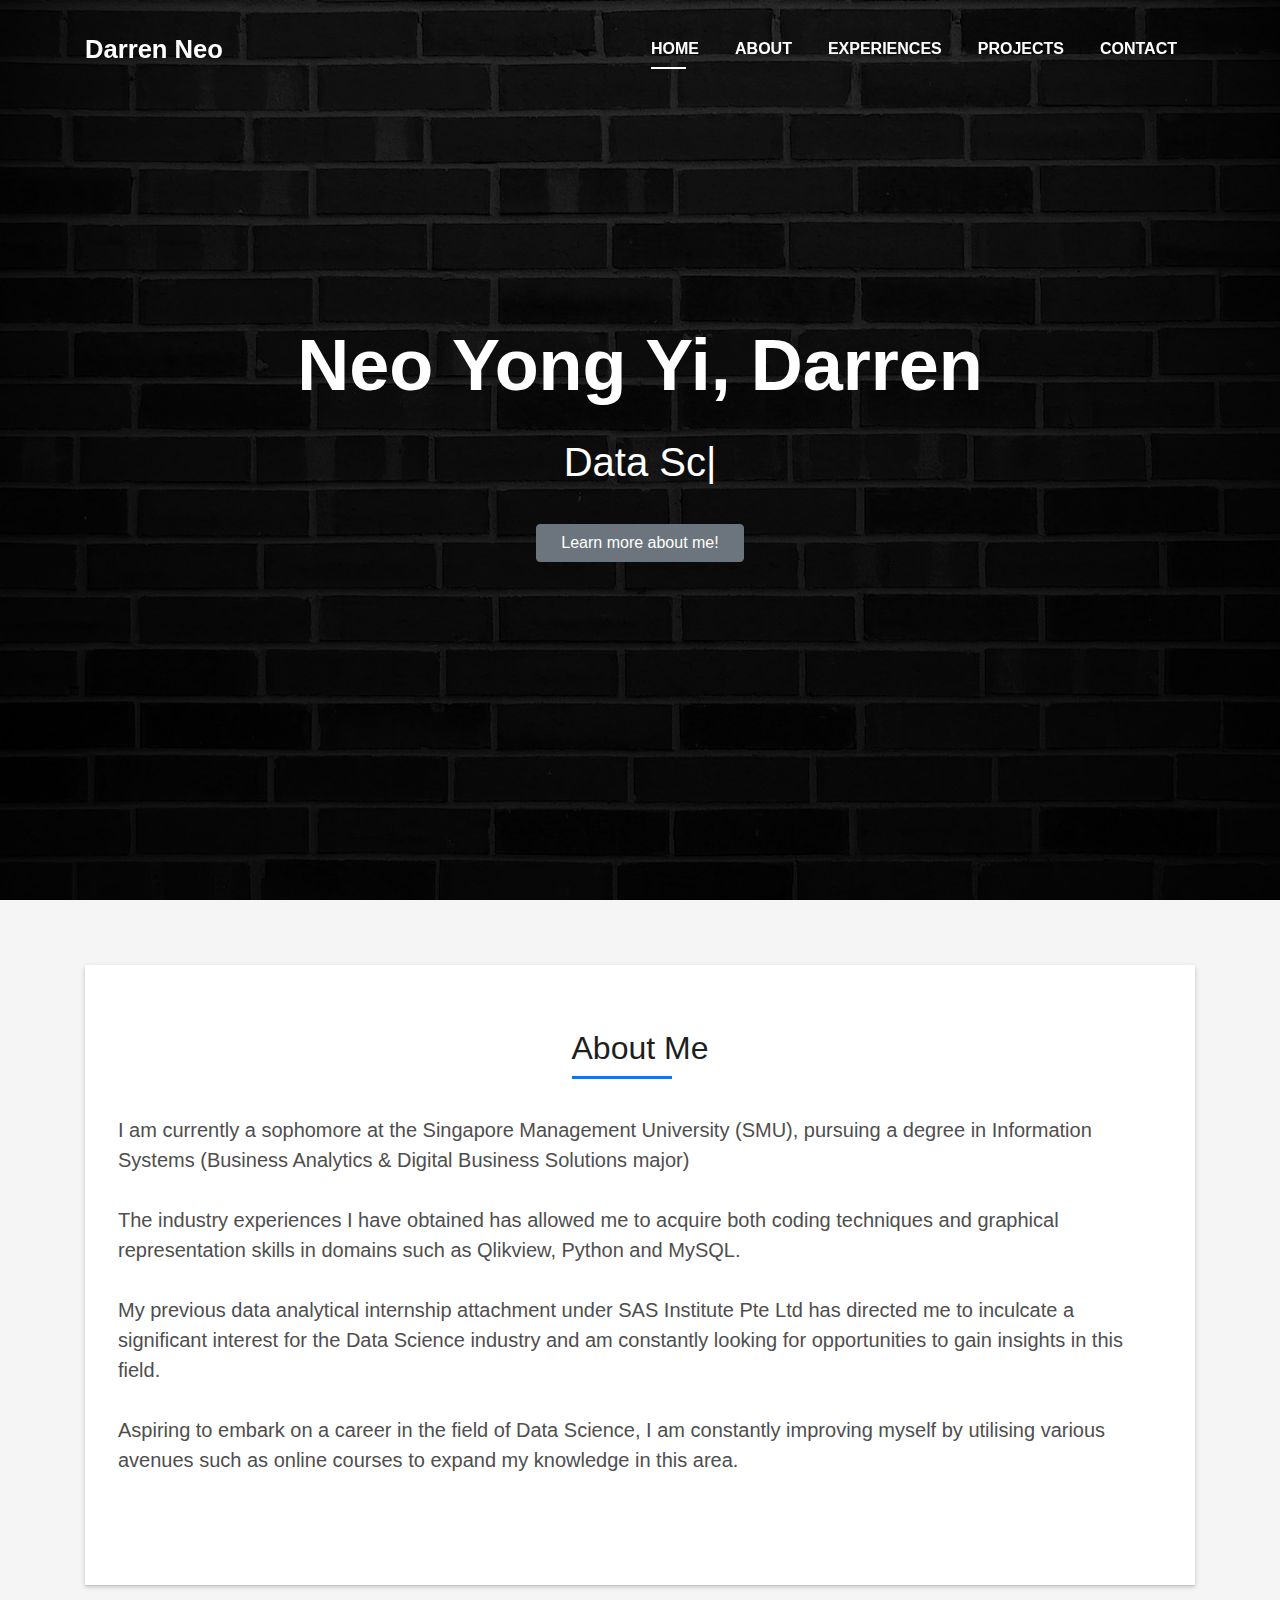
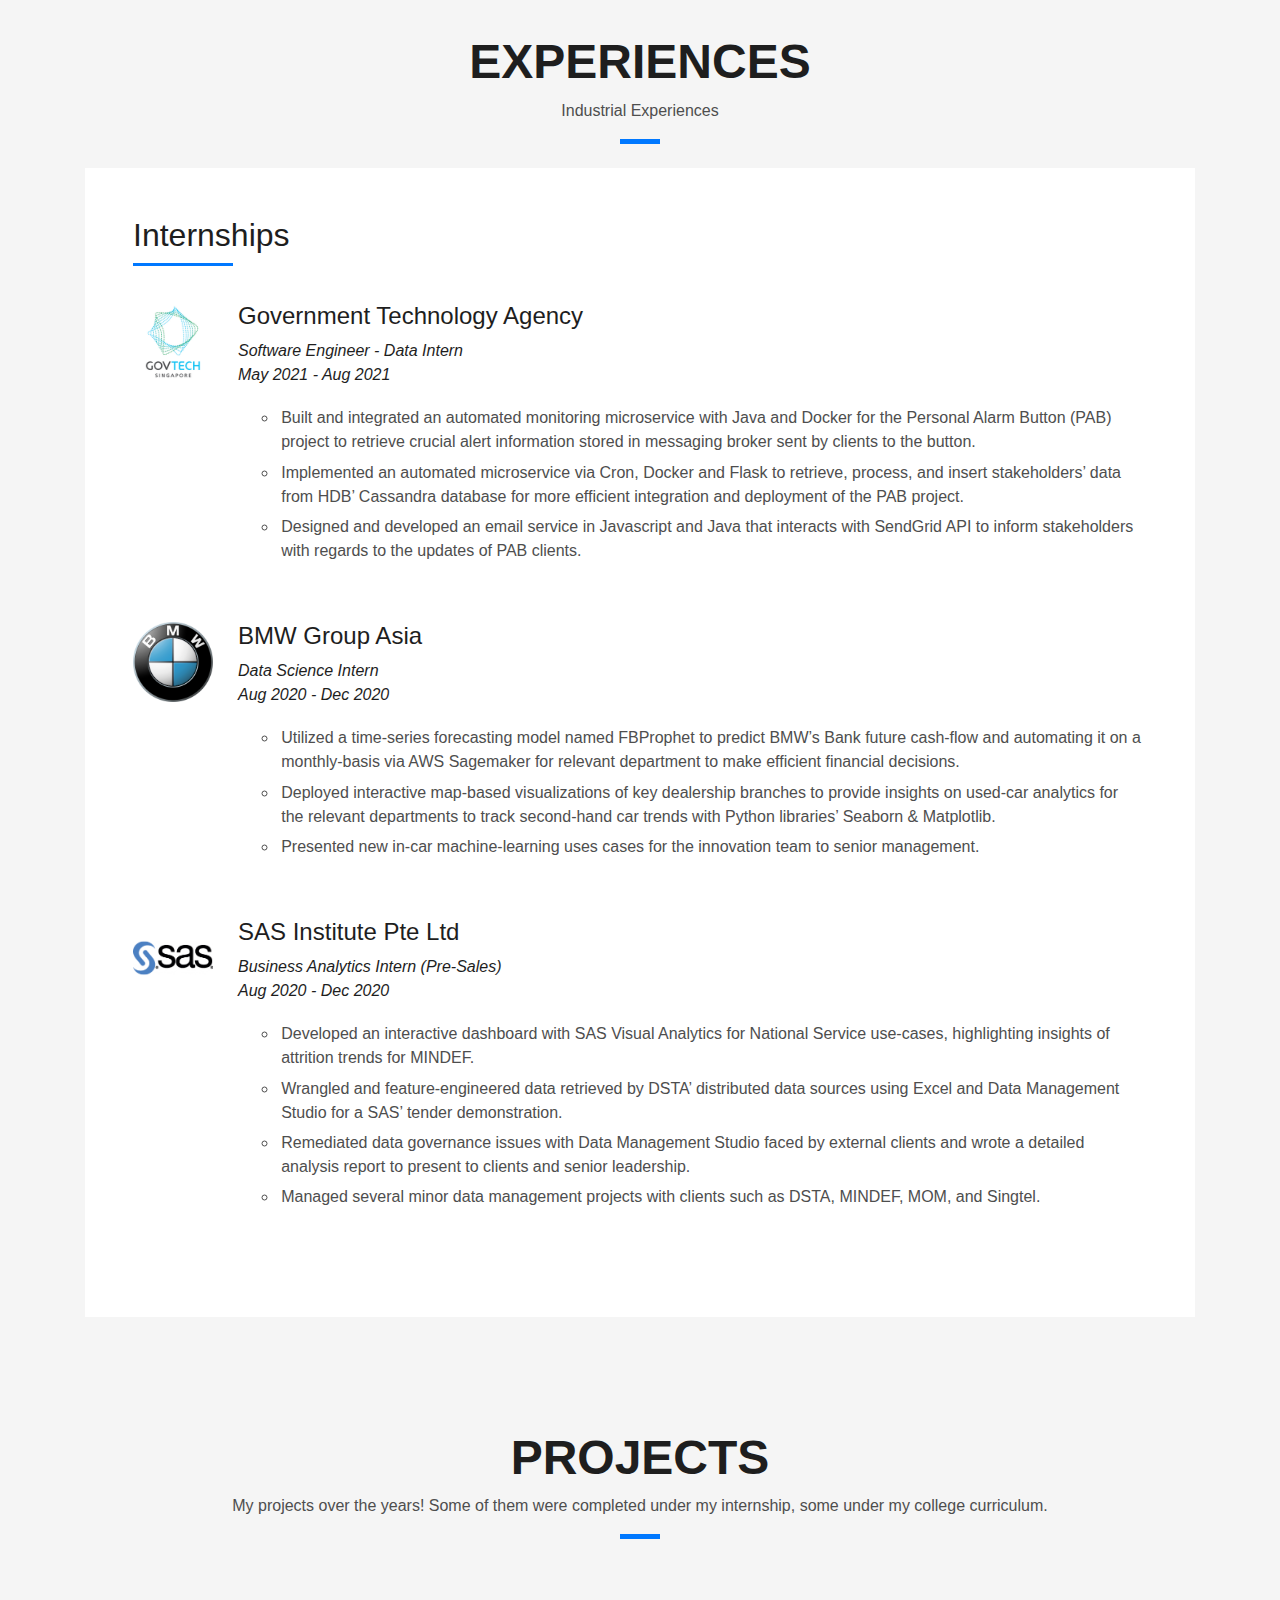
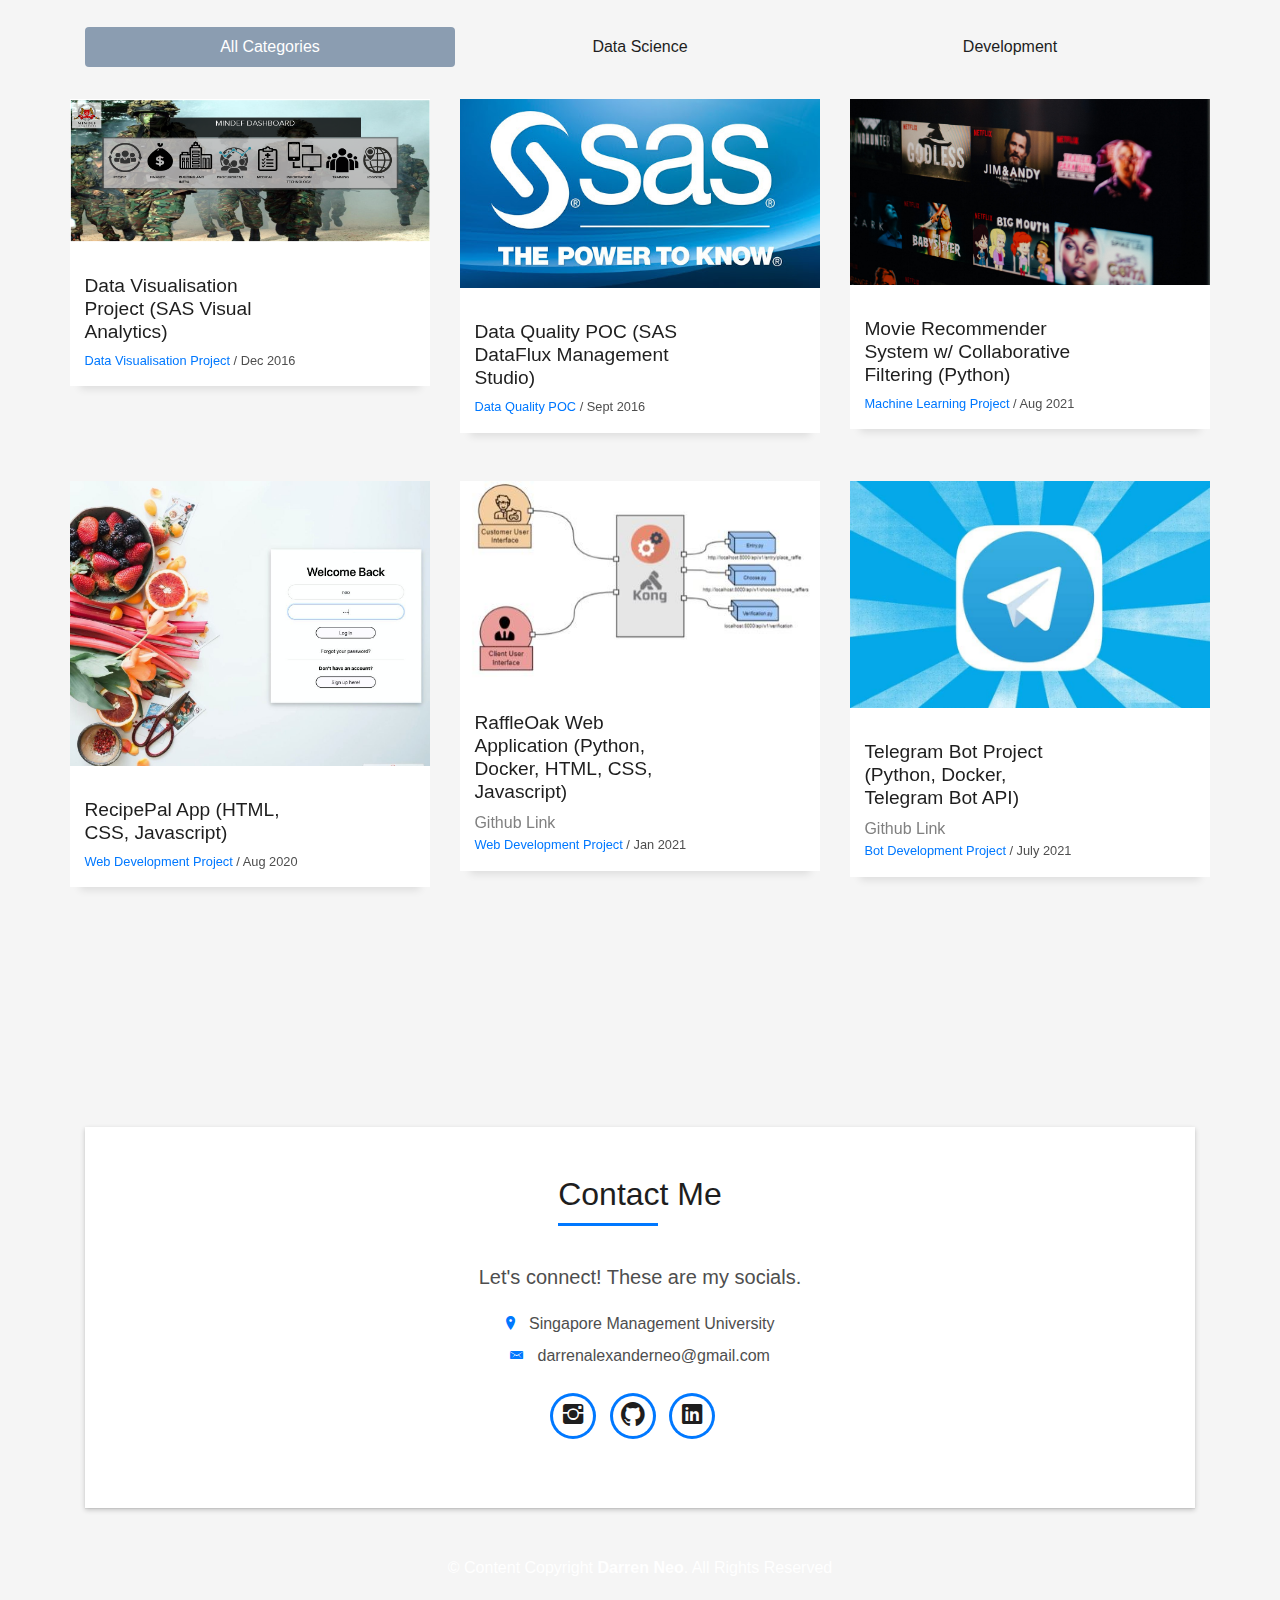
==== commit 9096a094: "removed portfolio" ====
--- a/index.html
+++ b/index.html
@@ -224,7 +224,6 @@
             </div>
           </li>
         </ul>
-        <a href="./data/CV - Neo Yong Yi Darren.pdf" target="_blank" class="w-ctegory" style="color: gray">Take a look at my resume here! &#128233; </a>
       </div>
     </div>
   </div>
